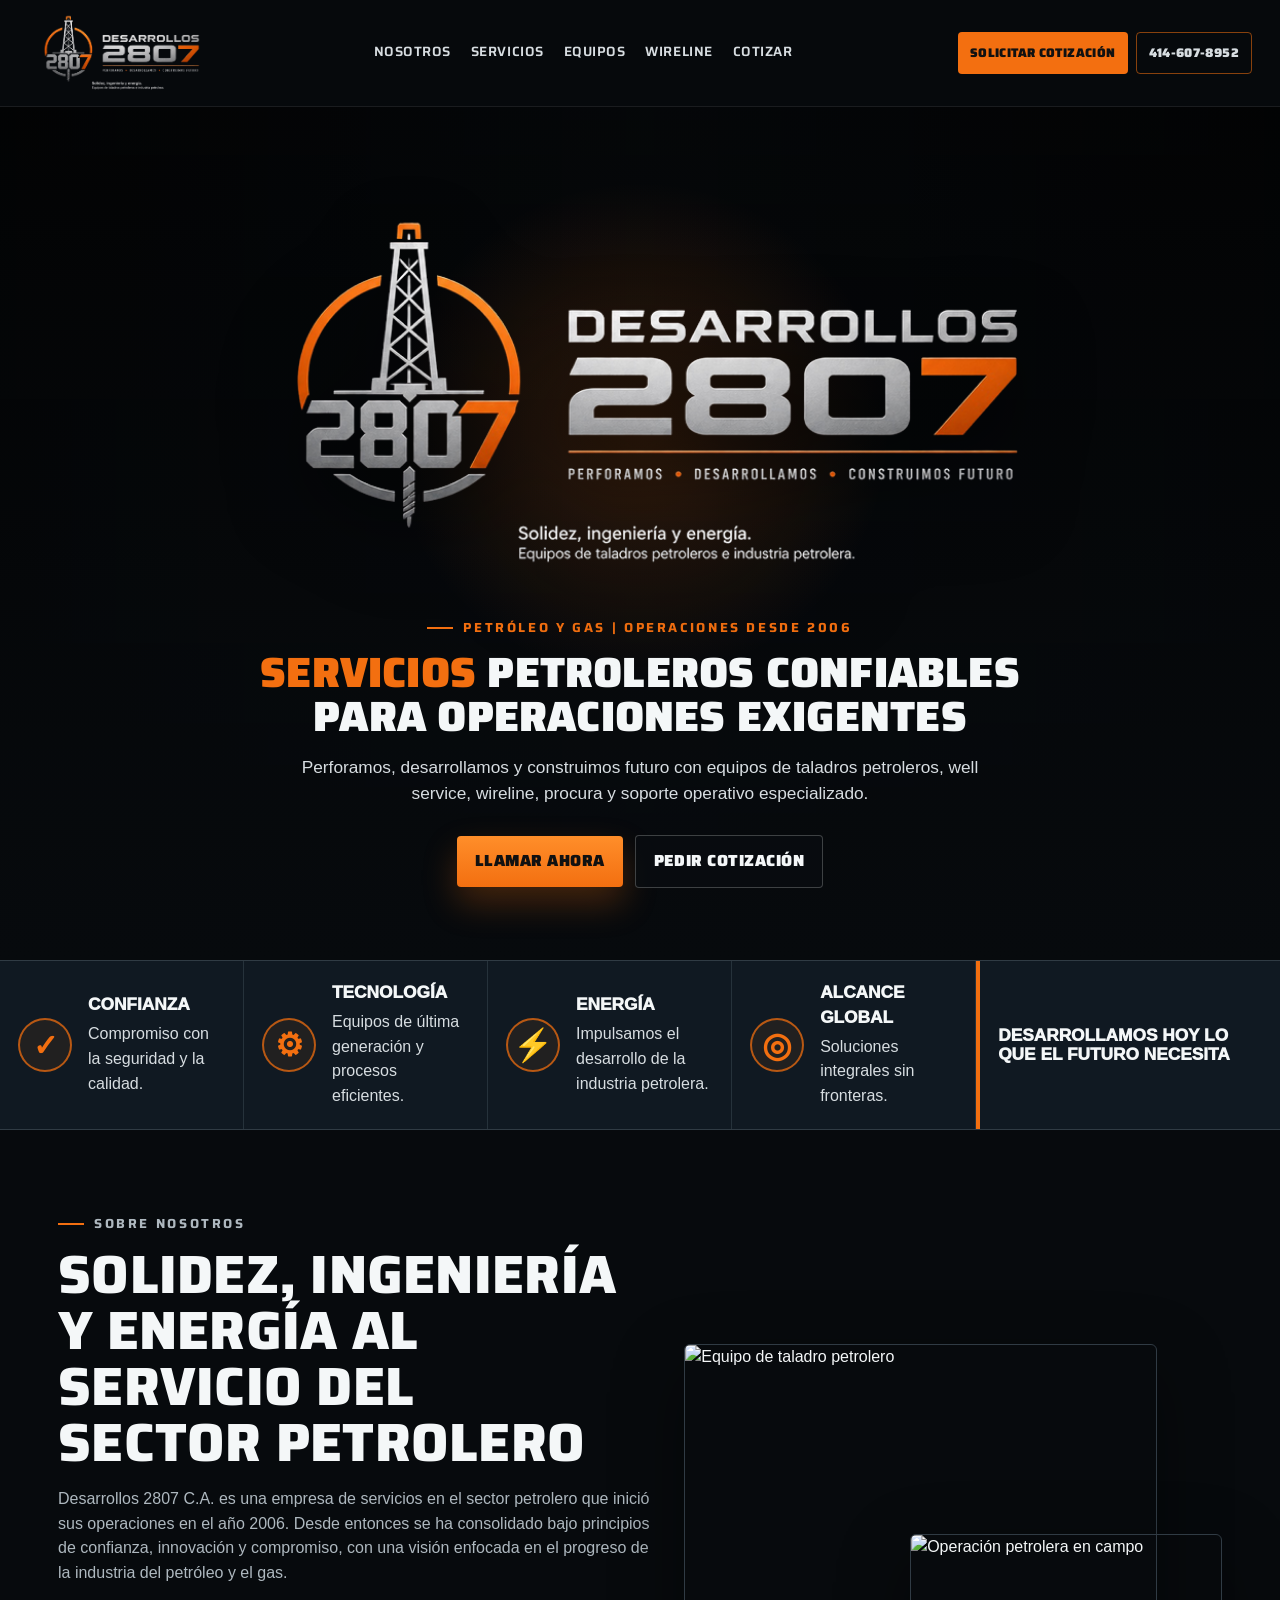
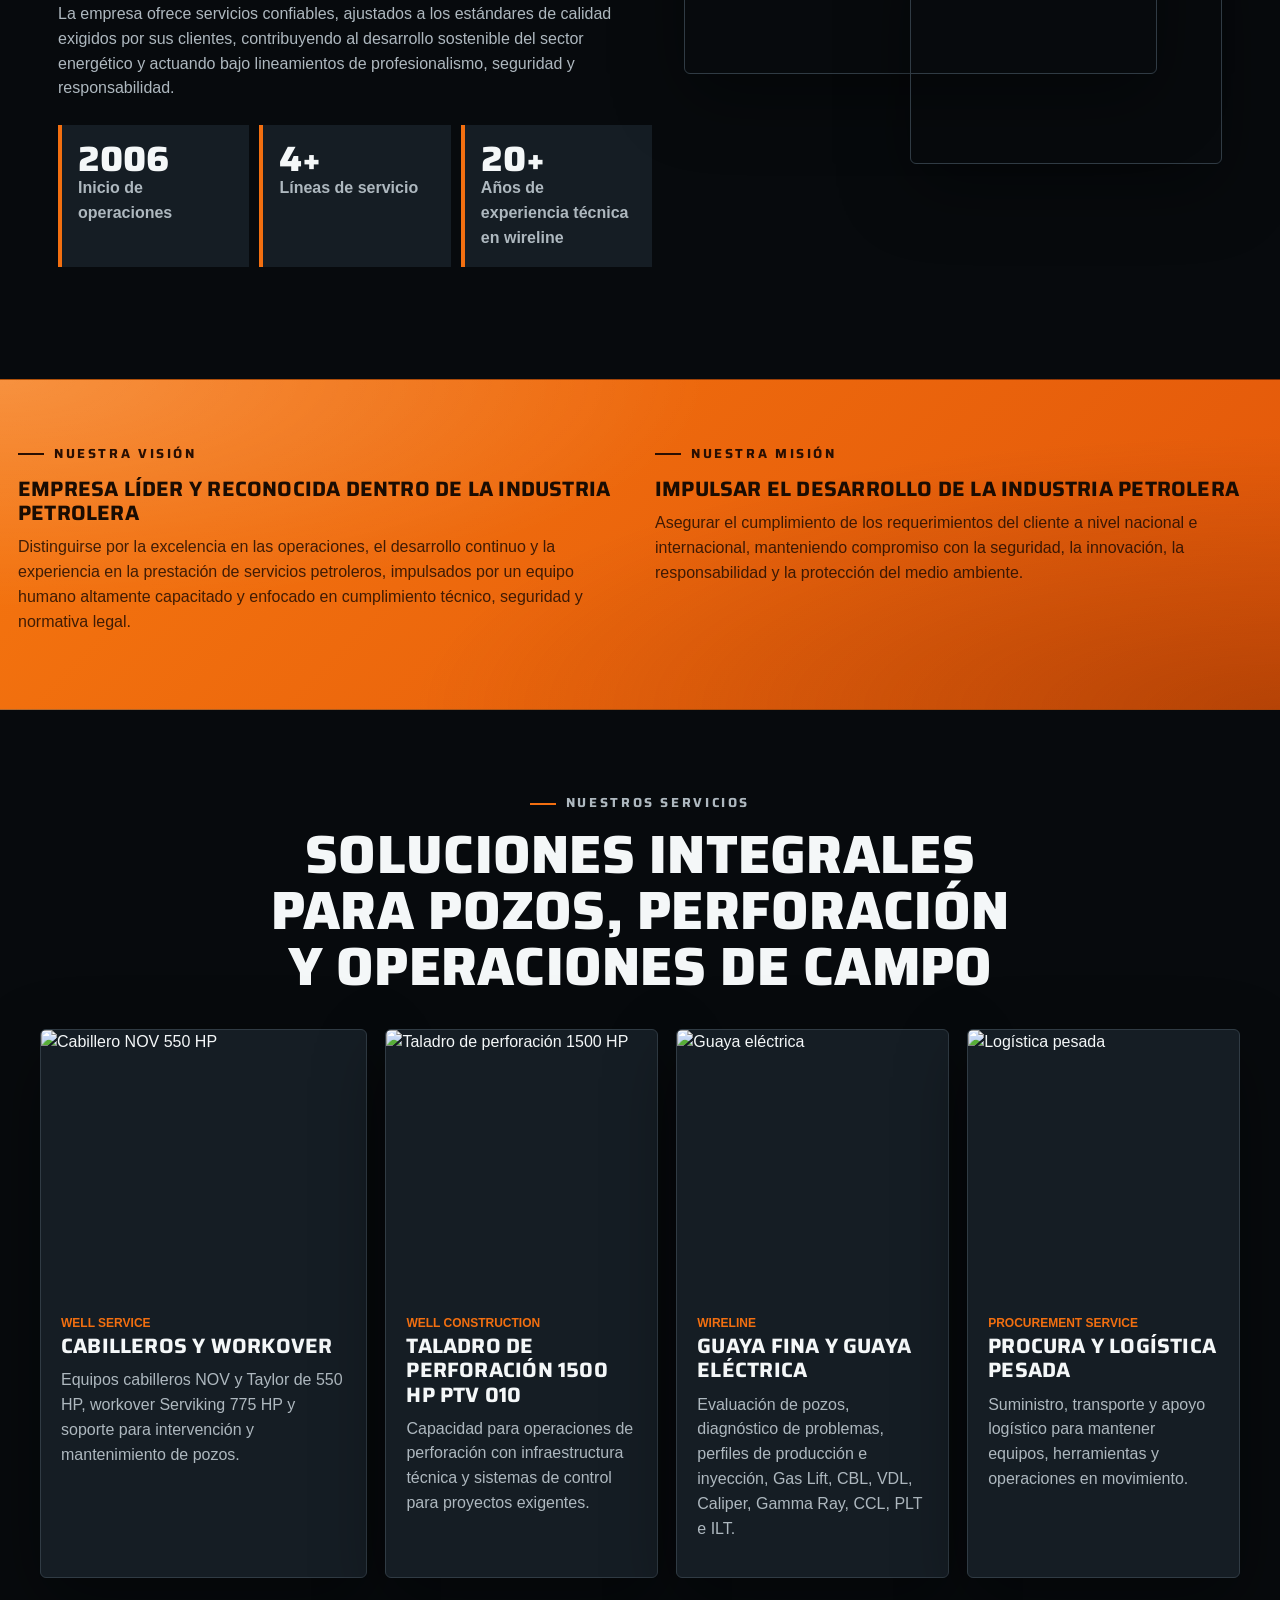
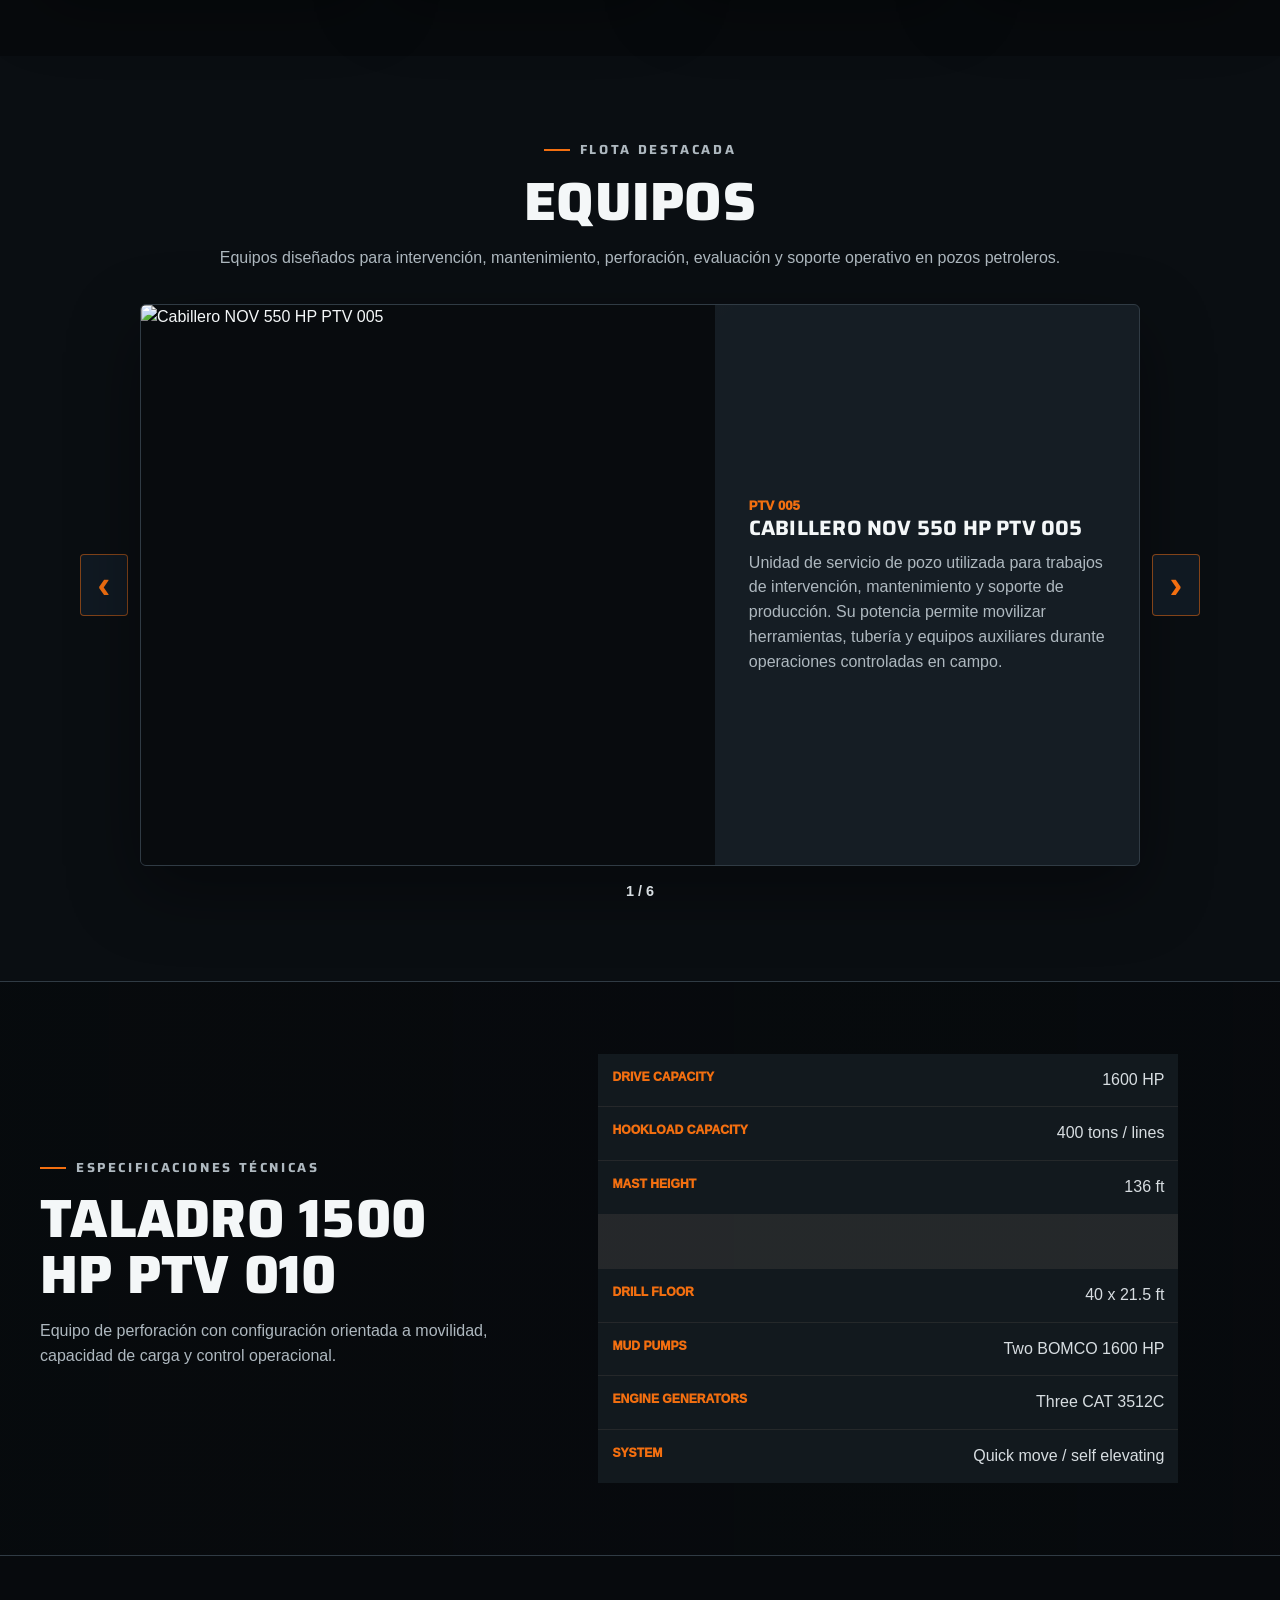
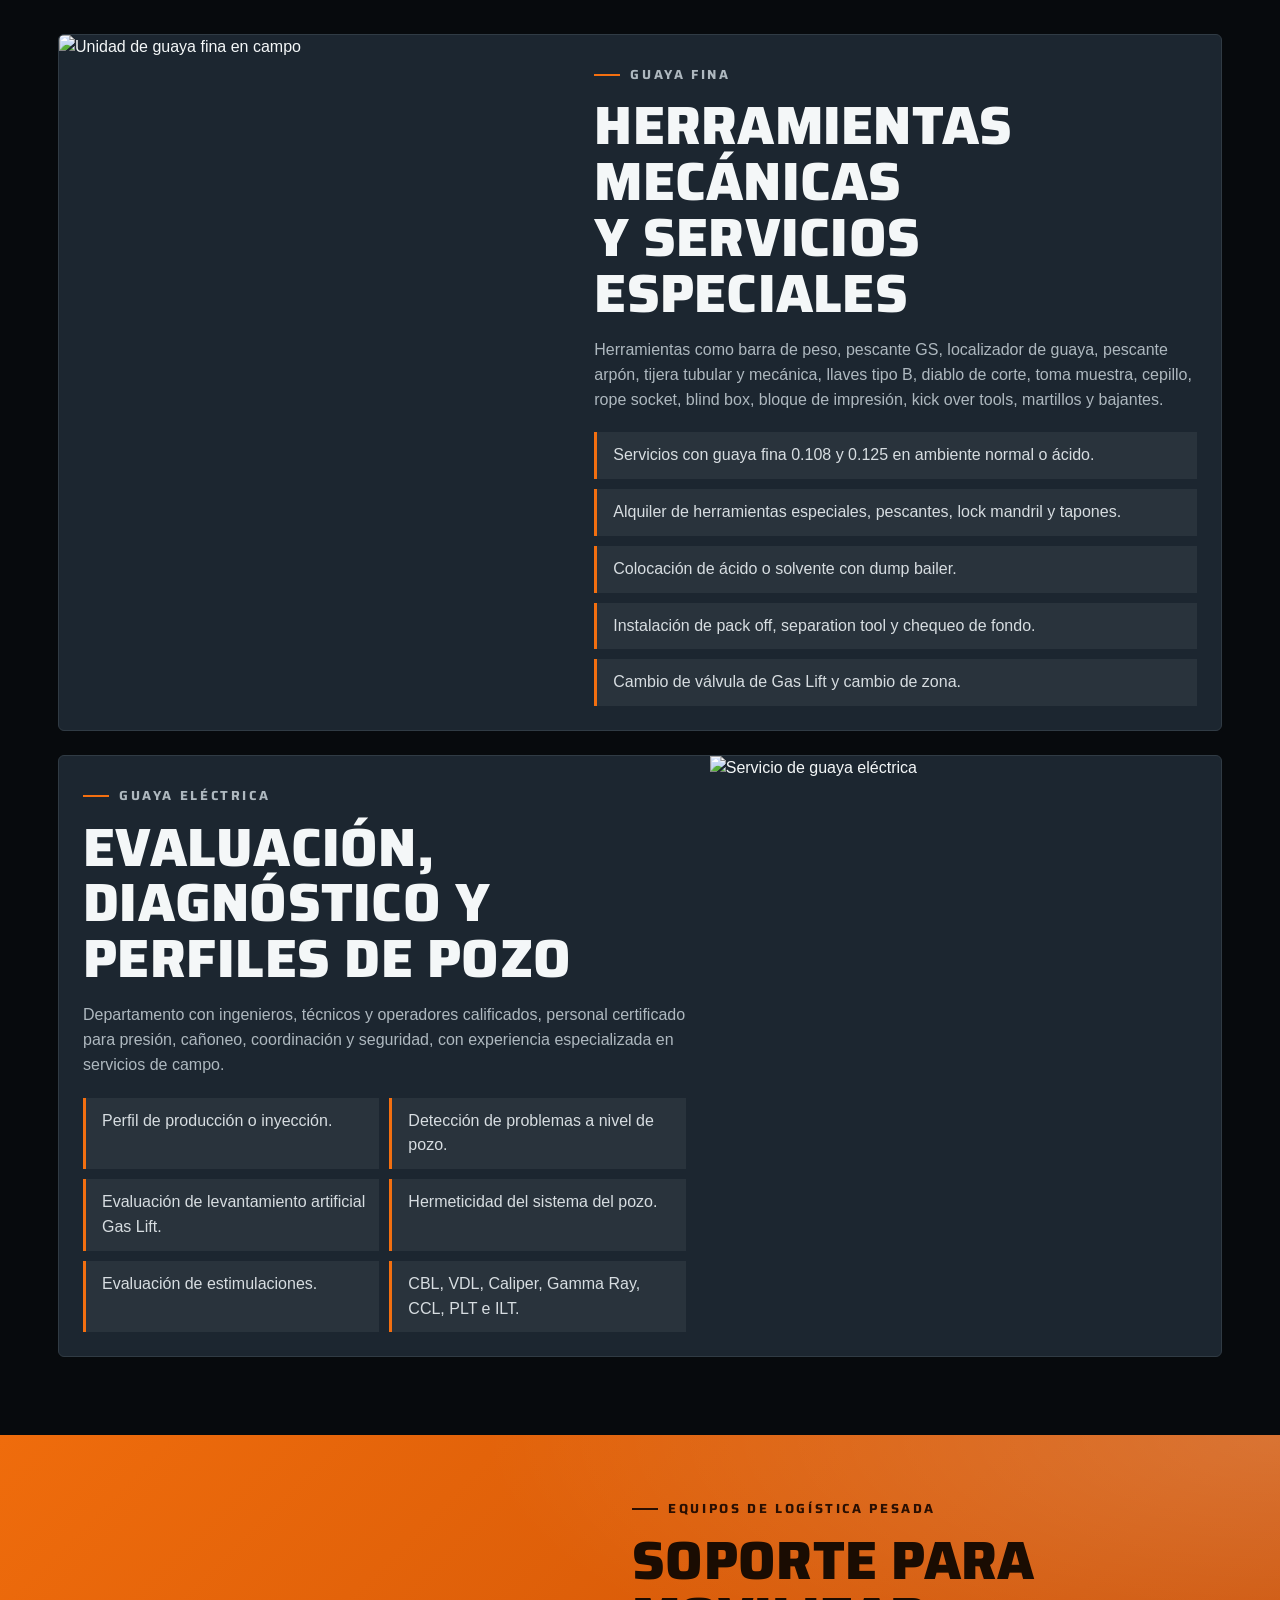
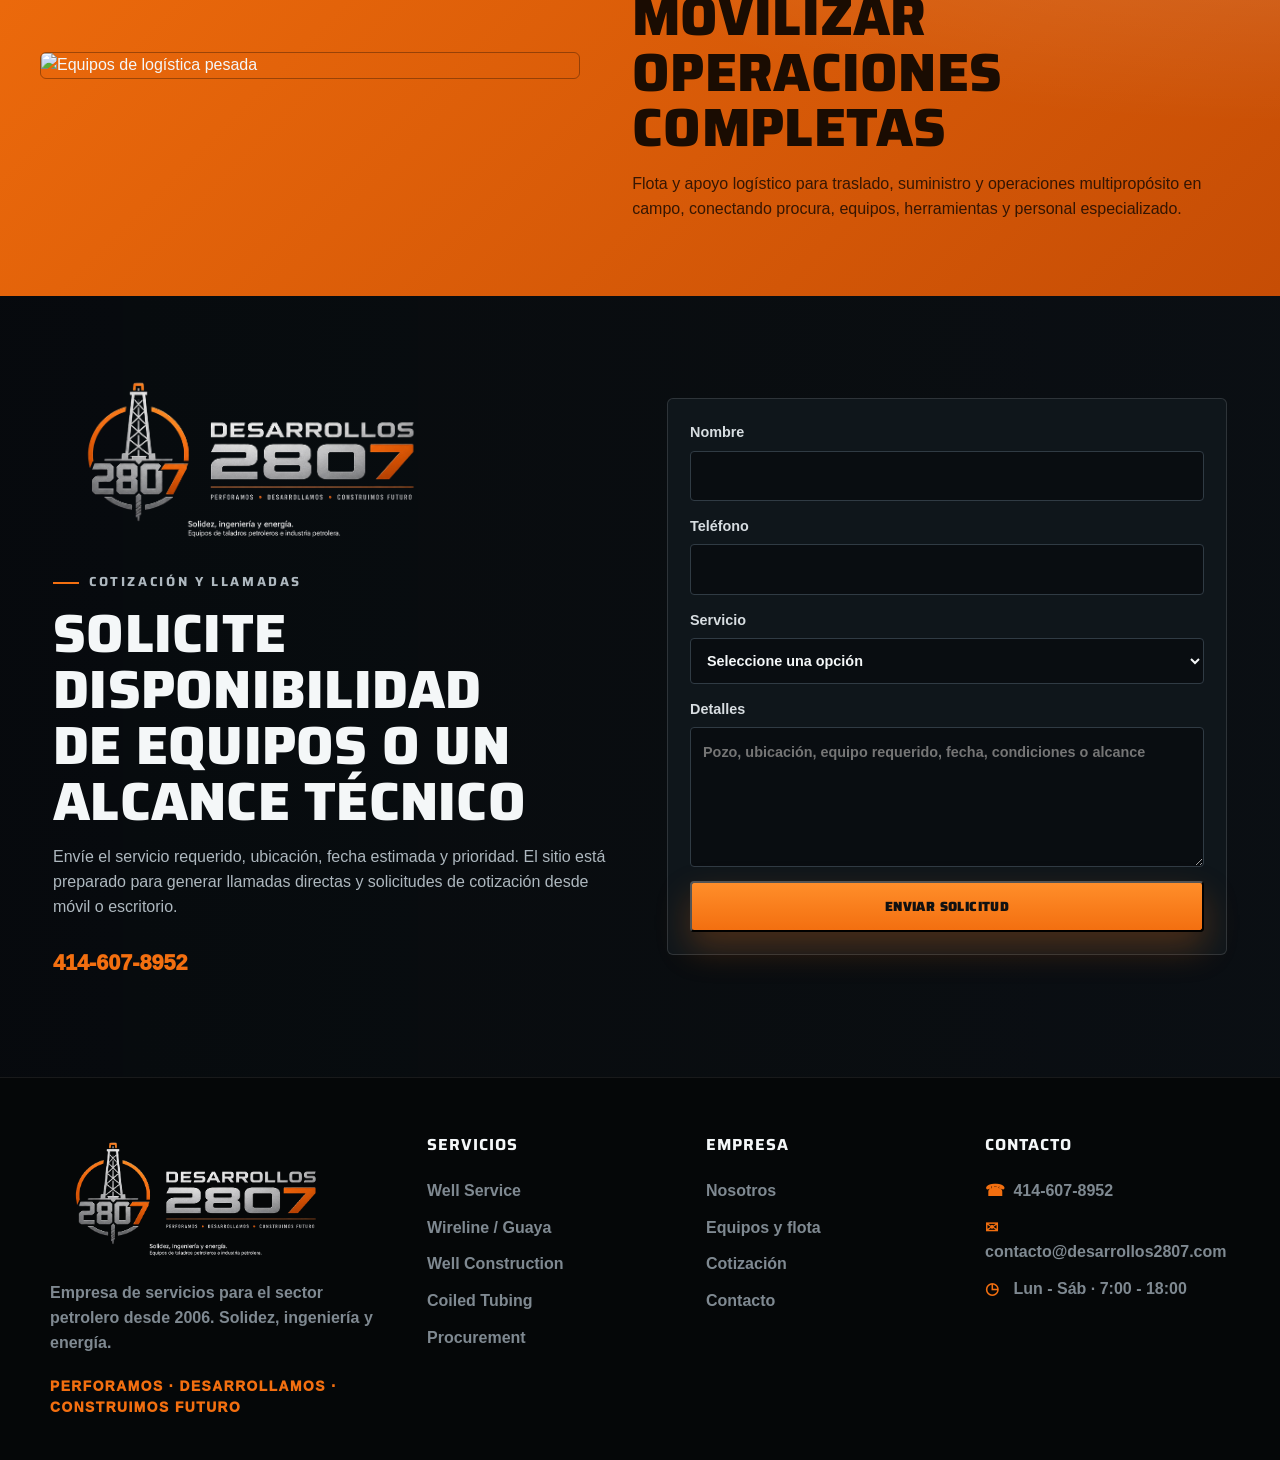
==== index.html @ 8cbb13c8 "Add files via upload" ====
<!doctype html>
<html lang="es">
  <head>
    <meta charset="utf-8" />
    <meta name="viewport" content="width=device-width, initial-scale=1" />
    <title>Desarrollos 2807 C.A. | Servicios petroleros y equipos de perforación</title>
    <meta
      name="description"
      content="Desarrollos 2807 C.A. ofrece well service, wireline, guaya fina, guaya eléctrica, well construction, coiled tubing, procura y logística para petróleo y gas."
    />
    <meta name="theme-color" content="#0b1014" />
    <link rel="preconnect" href="https://fonts.googleapis.com" />
    <link rel="preconnect" href="https://fonts.gstatic.com" crossorigin />
    <link rel="stylesheet" href="https://fonts.googleapis.com/css2?family=Saira:wght@500;600;700;800;900&display=swap" />
    <link rel="preload" href="principal.png" as="image" />
    <link rel="preload" href="assets/cover-rig.jpg" as="image" />
    <link rel="stylesheet" href="styles.css" />
  </head>
  <body>
    <header class="site-header">
      <a class="brand" href="#inicio" aria-label="Desarrollos 2807 inicio">
        <img src="principal.png" alt="Desarrollos 2807 C.A." />
      </a>
      <nav class="main-nav" aria-label="Seleccione una sección">
        <a href="#nosotros">Nosotros</a>
        <a href="#servicios">Servicios</a>
        <a href="#equipos">Equipos</a>
        <a href="#wireline">Wireline</a>
        <a href="#contacto">Cotizar</a>
      </nav>
      <div class="header-actions">
        <a class="mini-action" href="#contacto">Solicitar cotización</a>
        <a class="phone-action" href="tel:+14146078952">414-607-8952</a>
      </div>
    </header>

    <main id="inicio">
      <section class="hero" aria-labelledby="hero-title">
        <div class="hero-background" aria-hidden="true"></div>
        <div class="hero-shell">
          <img class="hero-mark" src="principal.png" alt="Desarrollos 2807 C.A." />
          <p class="eyebrow">Petróleo y gas | Operaciones desde 2006</p>
          <h1 id="hero-title"><span class="hero-word-service">Servicios</span> petroleros confiables para operaciones exigentes</h1>
          <p class="hero-copy">
            Perforamos, desarrollamos y construimos futuro con equipos de taladros petroleros,
            well service, wireline, procura y soporte operativo especializado.
          </p>
          <div class="hero-actions">
            <a class="btn btn-primary" href="tel:+14146078952">Llamar ahora</a>
            <a class="btn btn-dark" href="#contacto">Pedir cotización</a>
          </div>
        </div>
      </section>

      <section class="values-strip" aria-label="Valores corporativos">
        <article>
          <span class="value-icon trust-icon" aria-hidden="true">✓</span>
          <div><strong>Confianza</strong><p>Compromiso con la seguridad y la calidad.</p></div>
        </article>
        <article>
          <span class="value-icon tech-icon" aria-hidden="true">⚙</span>
          <div><strong>Tecnología</strong><p>Equipos de última generación y procesos eficientes.</p></div>
        </article>
        <article>
          <span class="value-icon energy-icon" aria-hidden="true">⚡</span>
          <div><strong>Energía</strong><p>Impulsamos el desarrollo de la industria petrolera.</p></div>
        </article>
        <article>
          <span class="value-icon global-icon" aria-hidden="true">◎</span>
          <div><strong>Alcance global</strong><p>Soluciones integrales sin fronteras.</p></div>
        </article>
        <div class="value-statement">Desarrollamos hoy lo que el futuro necesita</div>
      </section>

      <section id="nosotros" class="section about-section">
        <div class="section-copy">
          <p class="eyebrow">Sobre nosotros</p>
          <h2>Solidez, ingeniería y energía al servicio del sector petrolero</h2>
          <p>
            Desarrollos 2807 C.A. es una empresa de servicios en el sector petrolero que inició sus
            operaciones en el año 2006. Desde entonces se ha consolidado bajo principios de confianza,
            innovación y compromiso, con una visión enfocada en el progreso de la industria del
            petróleo y el gas.
          </p>
          <p>
            La empresa ofrece servicios confiables, ajustados a los estándares de calidad exigidos por
            sus clientes, contribuyendo al desarrollo sostenible del sector energético y actuando bajo
            lineamientos de profesionalismo, seguridad y responsabilidad.
          </p>
          <div class="stats-row">
            <div><strong>2006</strong><span>Inicio de operaciones</span></div>
            <div><strong>4+</strong><span>Líneas de servicio</span></div>
            <div><strong>20+</strong><span>Años de experiencia técnica en wireline</span></div>
          </div>
        </div>
        <div class="about-photos">
          <img class="photo-main" src="assets/about-team-rig.jpg" alt="Equipo de taladro petrolero" />
          <img class="photo-small" src="assets/about-rig.jpg" alt="Operación petrolera en campo" />
        </div>
      </section>

      <section class="mission-band">
        <article>
          <p class="eyebrow">Nuestra visión</p>
          <h3>Empresa líder y reconocida dentro de la industria petrolera</h3>
          <p>
            Distinguirse por la excelencia en las operaciones, el desarrollo continuo y la experiencia
            en la prestación de servicios petroleros, impulsados por un equipo humano altamente
            capacitado y enfocado en cumplimiento técnico, seguridad y normativa legal.
          </p>
        </article>
        <article>
          <p class="eyebrow">Nuestra misión</p>
          <h3>Impulsar el desarrollo de la industria petrolera</h3>
          <p>
            Asegurar el cumplimiento de los requerimientos del cliente a nivel nacional e internacional,
            manteniendo compromiso con la seguridad, la innovación, la responsabilidad y la protección
            del medio ambiente.
          </p>
        </article>
      </section>

      <section id="servicios" class="section services-section">
        <div class="section-head">
          <p class="eyebrow">Nuestros servicios</p>
          <h2>Soluciones integrales para pozos, perforación y operaciones de campo</h2>
        </div>
        <div class="service-grid">
          <article class="service-card large-card">
            <img src="assets/cabillero-002.jpg" alt="Cabillero NOV 550 HP" />
            <div>
              <span>Well service</span>
              <h3>Cabilleros y workover</h3>
              <p>Equipos cabilleros NOV y Taylor de 550 HP, workover Serviking 775 HP y soporte para intervención y mantenimiento de pozos.</p>
            </div>
          </article>
          <article class="service-card">
            <img src="assets/drilling-1500.jpg" alt="Taladro de perforación 1500 HP" />
            <div>
              <span>Well construction</span>
              <h3>Taladro de perforación 1500 HP PTV 010</h3>
              <p>Capacidad para operaciones de perforación con infraestructura técnica y sistemas de control para proyectos exigentes.</p>
            </div>
          </article>
          <article class="service-card">
            <img src="assets/guaya-electrica.jpg" alt="Guaya eléctrica" />
            <div>
              <span>Wireline</span>
              <h3>Guaya fina y guaya eléctrica</h3>
              <p>Evaluación de pozos, diagnóstico de problemas, perfiles de producción e inyección, Gas Lift, CBL, VDL, Caliper, Gamma Ray, CCL, PLT e ILT.</p>
            </div>
          </article>
          <article class="service-card">
            <img src="assets/truck-yellow.jpg" alt="Logística pesada" />
            <div>
              <span>Procurement service</span>
              <h3>Procura y logística pesada</h3>
              <p>Suministro, transporte y apoyo logístico para mantener equipos, herramientas y operaciones en movimiento.</p>
            </div>
          </article>
        </div>
      </section>

      <section id="equipos" class="section fleet-section">
        <div class="section-copy compact">
          <p class="eyebrow">Flota destacada</p>
          <h2>Equipos</h2>
          <p>
            Equipos diseñados para intervención, mantenimiento, perforación, evaluación y soporte operativo en pozos petroleros.
          </p>
        </div>
        <div class="equipment-carousel" aria-label="Carrusel de equipos">
          <button class="carousel-btn prev" type="button" aria-label="Equipo anterior">‹</button>
          <div class="equipment-stage">
            <article class="equipment-slide is-active">
              <img src="assets/cabillero-005.jpg" alt="Cabillero NOV 550 HP PTV 005" />
              <div class="equipment-info">
                <span>PTV 005</span>
                <h3>Cabillero NOV 550 HP PTV 005</h3>
                <p>Unidad de servicio de pozo utilizada para trabajos de intervención, mantenimiento y soporte de producción. Su potencia permite movilizar herramientas, tubería y equipos auxiliares durante operaciones controladas en campo.</p>
              </div>
            </article>
            <article class="equipment-slide">
              <img src="assets/cabillero-003.jpg" alt="Cabillero NOV 550 HP PTV 003" />
              <div class="equipment-info">
                <span>PTV 003</span>
                <h3>Cabillero NOV 550 HP PTV 003</h3>
                <p>Equipo orientado a maniobras de reacondicionamiento y servicios de pozo. Apoya operaciones donde se requiere levantar, bajar o manipular componentes de manera segura y eficiente.</p>
              </div>
            </article>
            <article class="equipment-slide">
              <img src="assets/cabillero-taylor.jpg" alt="Cabillero Taylor 550 HP PTV 006" />
              <div class="equipment-info">
                <span>PTV 006</span>
                <h3>Cabillero Taylor 550 HP PTV 006</h3>
                <p>Cabillero para trabajos de servicio y mantenimiento de pozos, diseñado para operar con capacidad mecánica constante y facilitar tareas de intervención en locaciones petroleras.</p>
              </div>
            </article>
            <article class="equipment-slide">
              <img src="assets/workover.jpg" alt="Workover Serviking 775 HP PTV 008" />
              <div class="equipment-info">
                <span>PTV 008</span>
                <h3>Workover Serviking 775 HP PTV 008</h3>
                <p>Equipo de workover para reacondicionamiento de pozos, cambios de completación, recuperación de producción y operaciones que requieren mayor capacidad de izaje y control operativo.</p>
              </div>
            </article>
            <article class="equipment-slide">
              <img src="assets/drilling-1500.jpg" alt="Taladro de perforación 1500 HP PTV 010" />
              <div class="equipment-info">
                <span>PTV 010</span>
                <h3>Taladro de perforación 1500 HP PTV 010</h3>
                <p>Taladro de alta capacidad para construcción y perforación de pozos. Integra sistemas de potencia, mesa rotaria, bombas de lodo, generación eléctrica y control de sólidos para operaciones exigentes.</p>
              </div>
            </article>
            <article class="equipment-slide">
              <img src="assets/coiled-tubing.jpg" alt="Coiled Tubing NOV 80K" />
              <div class="equipment-info">
                <span>NOV 80K</span>
                <h3>Coiled Tubing</h3>
                <p>Unidad de tubería continua para limpieza, estimulación, circulación, intervención y trabajos de fondo sin necesidad de retirar completamente la completación del pozo.</p>
              </div>
            </article>
          </div>
          <button class="carousel-btn next" type="button" aria-label="Equipo siguiente">›</button>
        </div>
        <div class="carousel-status" aria-live="polite">1 / 6</div>
      </section>

      <section class="spec-section">
        <div class="spec-copy">
          <p class="eyebrow">Especificaciones técnicas</p>
          <h2>Taladro 1500 HP PTV 010</h2>
          <p>Equipo de perforación con configuración orientada a movilidad, capacidad de carga y control operacional.</p>
        </div>
        <dl class="spec-list">
          <div><dt>Drive capacity</dt><dd>1600 HP</dd></div>
          <div><dt>Hookload capacity</dt><dd>400 tons / lines</dd></div>
          <div><dt>Mast height</dt><dd>136 ft</dd></div>
          <div><dt>Rotary table</dt><dd>27.5 in</dd></div>
          <div><dt>Drill floor</dt><dd>40 x 21.5 ft</dd></div>
          <div><dt>Mud pumps</dt><dd>Two BOMCO 1600 HP</dd></div>
          <div><dt>Engine generators</dt><dd>Three CAT 3512C</dd></div>
          <div><dt>System</dt><dd>Quick move / self elevating</dd></div>
        </dl>
      </section>

      <section id="wireline" class="section wireline-section">
        <div class="wire-card">
          <img src="assets/guaya-fina-online.jpg" alt="Unidad de guaya fina en campo" />
          <div>
            <p class="eyebrow">Guaya fina</p>
            <h2>Herramientas mecánicas y servicios especiales</h2>
            <p>
              Herramientas como barra de peso, pescante GS, localizador de guaya, pescante arpón,
              tijera tubular y mecánica, llaves tipo B, diablo de corte, toma muestra, cepillo,
              rope socket, blind box, bloque de impresión, kick over tools, martillos y bajantes.
            </p>
            <ul class="check-list">
              <li>Servicios con guaya fina 0.108 y 0.125 en ambiente normal o ácido.</li>
              <li>Alquiler de herramientas especiales, pescantes, lock mandril y tapones.</li>
              <li>Colocación de ácido o solvente con dump bailer.</li>
              <li>Instalación de pack off, separation tool y chequeo de fondo.</li>
              <li>Cambio de válvula de Gas Lift y cambio de zona.</li>
            </ul>
          </div>
        </div>
        <div class="wire-card reverse">
          <img src="assets/wireline.jpg" alt="Servicio de guaya eléctrica" />
          <div>
            <p class="eyebrow">Guaya eléctrica</p>
            <h2>Evaluación, diagnóstico y perfiles de pozo</h2>
            <p>
              Departamento con ingenieros, técnicos y operadores calificados, personal certificado para
              presión, cañoneo, coordinación y seguridad, con experiencia especializada en servicios de campo.
            </p>
            <ul class="check-list two-col">
              <li>Perfil de producción o inyección.</li>
              <li>Detección de problemas a nivel de pozo.</li>
              <li>Evaluación de levantamiento artificial Gas Lift.</li>
              <li>Hermeticidad del sistema del pozo.</li>
              <li>Evaluación de estimulaciones.</li>
              <li>CBL, VDL, Caliper, Gamma Ray, CCL, PLT e ILT.</li>
            </ul>
          </div>
        </div>
      </section>

      <section class="logistics-band">
        <img src="assets/heavy-logistics.jpg" alt="Equipos de logística pesada" />
        <div>
          <p class="eyebrow">Equipos de logística pesada</p>
          <h2>Soporte para movilizar operaciones completas</h2>
          <p>
            Flota y apoyo logístico para traslado, suministro y operaciones multipropósito en campo,
            conectando procura, equipos, herramientas y personal especializado.
          </p>
        </div>
      </section>

      <section id="contacto" class="quote-section">
        <div class="quote-copy">
          <img src="principal.png" alt="Desarrollos 2807 C.A." />
          <p class="eyebrow">Cotización y llamadas</p>
          <h2>Solicite disponibilidad de equipos o un alcance técnico</h2>
          <p>
            Envíe el servicio requerido, ubicación, fecha estimada y prioridad. El sitio está preparado
            para generar llamadas directas y solicitudes de cotización desde móvil o escritorio.
          </p>
          <a class="quote-phone" href="tel:+14146078952">414-607-8952</a>
        </div>
        <form class="quote-form" action="mailto:contacto@desarrollos2807.com" method="post" enctype="text/plain">
          <label>Nombre<input name="nombre" autocomplete="name" required /></label>
          <label>Teléfono<input name="telefono" type="tel" autocomplete="tel" required /></label>
          <label>Servicio
            <select name="servicio" required>
              <option value="">Seleccione una opción</option>
              <option>Well Service / Cabillero</option>
              <option>Workover</option>
              <option>Taladro 1500 HP</option>
              <option>Coiled Tubing</option>
              <option>Guaya fina</option>
              <option>Guaya eléctrica</option>
              <option>Procura / Logística pesada</option>
            </select>
          </label>
          <label>Detalles<textarea name="mensaje" rows="5" placeholder="Pozo, ubicación, equipo requerido, fecha, condiciones o alcance"></textarea></label>
          <button class="btn btn-primary" type="submit">Enviar solicitud</button>
        </form>
      </section>
    </main>

    <footer class="site-footer">
      <div class="footer-grid">
        <div class="footer-brand">
          <img src="principal.png" alt="Desarrollos 2807 C.A." />
          <p>Empresa de servicios para el sector petrolero desde 2006. Solidez, ingeniería y energía.</p>
          <strong>Perforamos · Desarrollamos · Construimos futuro</strong>
        </div>
        <nav class="footer-col" aria-label="Servicios del pie de página">
          <h3>Servicios</h3>
          <a href="#servicios">Well Service</a>
          <a href="#wireline">Wireline / Guaya</a>
          <a href="#servicios">Well Construction</a>
          <a href="#equipos">Coiled Tubing</a>
          <a href="#servicios">Procurement</a>
        </nav>
        <nav class="footer-col" aria-label="Empresa del pie de página">
          <h3>Empresa</h3>
          <a href="#nosotros">Nosotros</a>
          <a href="#equipos">Equipos y flota</a>
          <a href="#contacto">Cotización</a>
          <a href="#contacto">Contacto</a>
        </nav>
        <div class="footer-col footer-contact">
          <h3>Contacto</h3>
          <a href="tel:+14146078952"><span>☎</span> 414-607-8952</a>
          <a href="mailto:contacto@desarrollos2807.com"><span>✉</span> contacto@desarrollos2807.com</a>
          <p><span>◷</span> Lun - Sáb · 7:00 - 18:00</p>
        </div>
      </div>
    </footer>

    <a class="mobile-call" href="tel:+14146078952">Llamar ahora</a>
    <script src="script.js"></script>
  </body>
</html>
---- styles.css ----
:root {
  --black: #070a0d;
  --ink: #0c1116;
  --navy: #101820;
  --panel: #151d24;
  --panel-2: #1c2630;
  --line: #303b44;
  --text: #f4f7f8;
  --muted: #aeb8bf;
  --steel: #d7dde1;
  --orange: #f36f10;
  --orange-dark: #b54808;
  --shadow: 0 24px 70px rgba(0, 0, 0, 0.38);
  --display: "Saira", "Arial Narrow", Arial, Helvetica, sans-serif;
  font-family: Arial, Helvetica, sans-serif;
}

* { box-sizing: border-box; }
html { scroll-behavior: smooth; }
body {
  margin: 0;
  background: var(--black);
  color: var(--text);
  line-height: 1.55;
}
img { display: block; max-width: 100%; }
a { color: inherit; text-decoration: none; }
p, h1, h2, h3 { margin-top: 0; }

.site-header {
  position: sticky;
  top: 0;
  z-index: 50;
  display: grid;
  grid-template-columns: 132px 1fr;
  gap: 12px;
  align-items: center;
  padding: 10px 16px;
  background: rgba(7, 10, 13, 0.94);
  border-bottom: 1px solid rgba(255, 255, 255, 0.08);
  backdrop-filter: blur(16px);
}
.brand img { width: 132px; }
.main-nav { display: none; }
.header-actions {
  grid-column: 1 / -1;
  display: grid;
  grid-template-columns: 1fr 1fr;
  gap: 8px;
}
.mini-action,
.phone-action {
  font-family: var(--display);
  letter-spacing: 0.03em;
  min-height: 42px;
  display: inline-flex;
  align-items: center;
  justify-content: center;
  padding: 10px 12px;
  border-radius: 4px;
  font-size: 0.78rem;
  font-weight: 900;
  text-transform: uppercase;
}
.mini-action { background: var(--orange); color: #111; }
.phone-action { border: 1px solid rgba(243, 111, 16, 0.55); color: var(--steel); }

.hero {
  position: relative;
  min-height: 760px;
  display: grid;
  place-items: center;
  overflow: hidden;
  isolation: isolate;
}
.hero-background,
.hero::after {
  position: absolute;
  inset: 0;
  content: "";
  z-index: -2;
}
.hero-background {
  background-image: url("assets/cover-rig.jpg");
  background-size: cover;
  background-position: center;
  filter: saturate(0.75) contrast(1.06);

}
.hero::after {
  z-index: -1;
  background:
    radial-gradient(circle at 50% 38%, rgba(243, 111, 16, 0.2), transparent 30%),
    linear-gradient(180deg, rgba(7, 10, 13, 0.2), rgba(7, 10, 13, 0.9) 80%, var(--black)),
    linear-gradient(90deg, rgba(0, 0, 0, 0.94), rgba(0, 0, 0, 0.44), rgba(0, 0, 0, 0.94));
}
.hero-shell {
  width: min(100%, 1060px);
  padding: 96px 18px 72px;
  text-align: center;
}
.hero-mark {
  width: min(94vw, 840px);
  margin: 0 auto 28px;
  filter: drop-shadow(0 28px 36px rgba(0, 0, 0, 0.72));
}
.eyebrow {
  display: inline-flex;
  align-items: center;
  gap: 10px;
  color: var(--orange);
  font-family: var(--display);
  font-size: 0.82rem;
  font-weight: 700;
  letter-spacing: 0.2em;
  text-transform: uppercase;
}
.eyebrow::before {
  content: "";
  width: 26px;
  height: 2px;
  flex: 0 0 auto;
  background: var(--orange);
}
h1 {
  max-width: 920px;
  margin: 0 auto 16px;
  font-family: var(--display);
  font-weight: 800;
  font-size: clamp(1.7rem, 3.3vw, 3.2rem);
  line-height: 1.02;
  letter-spacing: 0.005em;
  text-transform: uppercase;
}

.hero-word-service {
  color: var(--orange);
  font-weight: 900;
}
.hero-copy {
  max-width: 700px;
  margin: 0 auto 28px;
  color: var(--steel);
  font-size: clamp(0.98rem, 1.7vw, 1.08rem);
}
.hero-actions,
.header-actions { align-items: center; }
.hero-actions {
  display: flex;
  flex-wrap: wrap;
  justify-content: center;
  gap: 12px;
}
.btn {
  font-family: var(--display);
  letter-spacing: 0.03em;
  min-height: 48px;
  display: inline-flex;
  align-items: center;
  justify-content: center;
  padding: 13px 18px;
  border-radius: 4px;
  font-weight: 900;
  text-transform: uppercase;
}
.btn-primary {
  color: #111;
  background: linear-gradient(180deg, #ff8e2a, var(--orange));
  box-shadow: 0 16px 34px rgba(243, 111, 16, 0.26);
}
.btn-dark { border: 1px solid rgba(255, 255, 255, 0.22); background: rgba(9, 13, 16, 0.82); }

.values-strip {
  display: grid;
  gap: 1px;
  background: #26323b;
  border-block: 1px solid var(--line);
}
.values-strip article,
.value-statement {
  min-height: 104px;
  display: flex;
  align-items: center;
  gap: 16px;
  padding: 20px 18px;
  background: #101922;
}
.values-strip strong,
.value-statement {
  font-size: 1.08rem;
  font-weight: 950;
  line-height: 1.08;
  text-transform: uppercase;
}
.values-strip p { margin: 4px 0 0; color: var(--steel); }
.value-statement {
  color: var(--text);
  border-left: 4px solid var(--orange);
}
.value-icon {
  width: 54px;
  height: 54px;
  flex: 0 0 54px;
  display: inline-flex;
  align-items: center;
  justify-content: center;
  border: 2px solid rgba(243, 111, 16, 0.72);
  border-radius: 50%;
  color: var(--orange);
  background: rgba(243, 111, 16, 0.08);
  font-size: 1.9rem;
  font-weight: 900;
  line-height: 1;
}
.tech-icon {
  font-size: 2rem;
}
.energy-icon {
  font-size: 2rem;
}
.global-icon {
  font-size: 2.15rem;
}
.section { padding: 78px 18px; }
.section-head,
.section-copy {
  width: min(100%, 1160px);
  margin: 0 auto 34px;
}
.section-head { text-align: center; max-width: 920px; }
h2 {
  margin-bottom: 16px;
  font-family: var(--display);
  font-size: clamp(1.9rem, 4.2vw, 3.4rem);
  line-height: 1.04;
  letter-spacing: 0.005em;
  text-transform: uppercase;
}
h3 { margin-bottom: 10px; font-family: var(--display); font-size: 1.3rem; font-weight: 700; line-height: 1.16; letter-spacing: 0.01em; text-transform: uppercase; }
.hero h1,
h2 {
  text-wrap: balance;
}

.hero h1 {
  color: var(--text);
  font-weight: 950;
}

h2 {
  max-width: 960px;
  font-weight: 800;
}

.section-head h2,
.compact h2 {
  margin-inline: auto;
}

.section-copy h2,
.spec-copy h2,
.logistics-band h2,
.quote-copy h2,
.wire-card h2 {
  color: var(--text);
}

h3 {
  color: var(--steel);
}

.service-card h3,
.equipment-info h3,
.wire-card h2 {
  color: var(--text);
}
.section-copy p,
.section-head p,
.service-card p,
.spec-copy p,
.quote-copy p,
.wire-card p,
.logistics-band p { color: var(--muted); }

.about-section {
  display: grid;
  grid-template-columns: 1fr;
  gap: 32px;
  width: min(100%, 1200px);
  margin: 0 auto;
}
.stats-row {
  display: grid;
  grid-template-columns: 1fr;
  gap: 10px;
  margin-top: 24px;
}
.stats-row div {
  padding: 16px;
  border-left: 4px solid var(--orange);
  background: var(--panel);
}
.stats-row strong { display: block; font-family: var(--display); font-weight: 800; font-size: 2.2rem; line-height: 1; }
.stats-row span { color: var(--muted); font-weight: 800; }
.about-photos {
  position: relative;
  min-height: 420px;
}
.about-photos img {
  border: 1px solid var(--line);
  border-radius: 6px;
  object-fit: cover;
  box-shadow: var(--shadow);
}
.photo-main { width: 88%; height: 330px; }
.photo-small { position: absolute; right: 0; bottom: 0; width: 58%; height: 230px; }

.mission-band {
  display: grid;
  grid-template-columns: 1fr;
  gap: 30px;
  padding: 58px 18px;
  background:
    radial-gradient(120% 150% at 0% 0%, rgba(255, 255, 255, 0.2), transparent 46%),
    radial-gradient(130% 160% at 100% 100%, rgba(120, 40, 0, 0.42), transparent 52%),
    linear-gradient(135deg, #f5760f, #e2560a);
  border-block: 1px solid rgba(0, 0, 0, 0.28);
}
.mission-band article {
  padding: 0;
  background: none;
}
.mission-band article > * { max-width: 680px; margin-inline: auto; }
.mission-band .eyebrow { color: #2a0f02; }
.mission-band .eyebrow::before { background: #2a0f02; }
.mission-band h3 { color: #1a0c02; }
.mission-band p { color: rgba(26, 10, 2, 0.82); }

.service-grid {
  width: min(100%, 1200px);
  margin: 0 auto;
  display: grid;
  grid-template-columns: 1fr;
  gap: 18px;
}
.service-card {
  overflow: hidden;
  border: 1px solid var(--line);
  border-radius: 6px;
  background: var(--panel);
  box-shadow: var(--shadow);
}
.service-card img { width: 100%; height: 260px; object-fit: cover; }
.service-card div { padding: 20px; }
.service-card span {
  color: var(--orange);
  font-size: 0.75rem;
  font-weight: 900;
  text-transform: uppercase;
}
.fleet-section { background: #0a0e12; }
.compact { max-width: 920px; text-align: center; }
.equipment-carousel {
  width: min(100%, 1120px);
  margin: 0 auto;
  display: grid;
  grid-template-columns: 48px minmax(0, 1fr) 48px;
  gap: 12px;
  align-items: center;
}
.equipment-stage {
  overflow: hidden;
  border: 1px solid var(--line);
  border-radius: 6px;
  background: linear-gradient(145deg, rgba(243, 111, 16, 0.09), transparent 34%), var(--panel);
  box-shadow: var(--shadow);
}
.equipment-slide { display: none; grid-template-columns: 1fr; }
.equipment-slide.is-active { display: grid; }
.equipment-slide img {
  width: 100%;
  height: clamp(320px, 52vw, 560px);
  object-fit: cover;
  background: #080b0e;
}
.equipment-info { padding: 22px; }
.equipment-info span {
  color: var(--orange);
  font-size: 0.82rem;
  font-weight: 950;
  text-transform: uppercase;
}
.equipment-info p { color: var(--muted); margin-bottom: 0; }
.carousel-btn {
  width: 48px;
  height: 62px;
  border: 1px solid rgba(243, 111, 16, 0.5);
  border-radius: 4px;
  background: #101922;
  color: var(--orange);
  cursor: pointer;
  font-size: 2.4rem;
  font-weight: 900;
  line-height: 1;
}
.carousel-btn:hover { background: var(--orange); color: #111; }
.carousel-status {
  margin-top: 14px;
  color: var(--steel);
  font-size: 0.9rem;
  font-weight: 900;
  text-align: center;
}

.spec-section {
  display: grid;
  grid-template-columns: 1fr;
  gap: 28px;
  padding: 72px 18px;
  background: linear-gradient(90deg, rgba(7, 10, 13, 0.94), rgba(7, 10, 13, 0.78)), url("assets/drilling-1500.jpg") center / cover;
  border-block: 1px solid var(--line);
}
.spec-copy,
.spec-list { width: min(100%, 580px); margin: 0 auto; }
.spec-list {
  display: grid;
  grid-template-columns: 1fr;
  gap: 1px;
  padding: 0;
  background: rgba(255, 255, 255, 0.12);
}
.spec-list div { display: flex; justify-content: space-between; gap: 18px; padding: 14px; background: rgba(17, 24, 30, 0.92); }
dt { color: var(--orange); font-size: 0.76rem; font-weight: 950; text-transform: uppercase; }
dd { margin: 0; color: var(--steel); text-align: right; }

.wireline-section { display: grid; gap: 24px; width: min(100%, 1200px); margin: 0 auto; }
.wire-card {
  display: grid;
  grid-template-columns: 1fr;
  gap: 0;
  overflow: hidden;
  border: 1px solid var(--line);
  border-radius: 6px;
  background: var(--panel-2);
}
.wire-card img { width: 100%; height: 310px; object-fit: cover; }
.wire-card div { padding: 24px; }
.check-list {
  display: grid;
  gap: 10px;
  margin: 20px 0 0;
  padding: 0;
  list-style: none;
}
.check-list li {
  padding: 11px 12px 11px 16px;
  border-left: 3px solid var(--orange);
  background: rgba(255, 255, 255, 0.06);
  color: var(--steel);
}

.logistics-band {
  display: grid;
  grid-template-columns: 1fr;
  gap: 24px;
  align-items: center;
  padding: 58px 18px;
  background:
    radial-gradient(130% 130% at 100% 0%, rgba(255, 255, 255, 0.18), transparent 48%),
    linear-gradient(135deg, #ef6c0c, #c64d05);
}
.logistics-band > * { width: min(100%, 580px); margin: 0 auto; }
.logistics-band img { width: min(100%, 580px); border: 1px solid var(--line); border-radius: 6px; }

.quote-section {
  display: grid;
  grid-template-columns: 1fr;
  gap: 28px;
  padding: 78px 18px 98px;
  background: linear-gradient(90deg, rgba(7, 10, 13, 0.96), rgba(11, 16, 20, 0.86)), url("assets/facility.jpg") center / cover;
}
.quote-copy,
.quote-form { width: min(100%, 560px); margin: 0 auto; }
.quote-copy img { width: min(100%, 380px); margin-bottom: 20px; }
.quote-phone { display: inline-block; margin-top: 10px; color: var(--orange); font-size: 1.35rem; font-weight: 950; }
.quote-form {
  display: grid;
  gap: 14px;
  padding: 22px;
  border: 1px solid rgba(255, 255, 255, 0.13);
  border-radius: 6px;
  background: rgba(16, 23, 29, 0.96);
}
label { display: grid; gap: 7px; color: var(--steel); font-size: 0.9rem; font-weight: 900; }
input, select, textarea {
  width: 100%;
  border: 1px solid var(--line);
  border-radius: 4px;
  background: #090d11;
  color: var(--text);
  font: inherit;
  padding: 13px 12px;
}
textarea { resize: vertical; }


.site-footer {
  padding: 58px 18px 42px;
  background: #050708;
  border-top: 1px solid rgba(255, 255, 255, 0.08);
  color: var(--muted);
  text-align: left;
}
.footer-grid {
  width: min(100%, 1180px);
  margin: 0 auto;
  display: grid;
  grid-template-columns: 1fr;
  gap: 34px;
}
.footer-brand img {
  width: min(100%, 280px);
  margin-bottom: 18px;
}
.footer-brand p {
  max-width: 330px;
  margin-bottom: 20px;
  color: #7f8991;
  font-weight: 700;
}
.footer-brand strong {
  display: block;
  color: var(--orange);
  font-size: 0.86rem;
  font-weight: 950;
  letter-spacing: 1.5px;
  text-transform: uppercase;
}
.footer-col {
  display: grid;
  gap: 12px;
  align-content: start;
}
.footer-col h3 {
  margin: 0 0 12px;
  padding-left: 0;
  color: var(--text);
  font-size: 1rem;
  letter-spacing: 1px;
}
.footer-col h3::before {
  display: none;
}
.footer-col a,
.footer-col p {
  margin: 0;
  color: #7f8991;
  font-weight: 800;
}
.footer-col a:hover {
  color: var(--orange);
}
.footer-contact span {
  display: inline-block;
  width: 24px;
  color: var(--orange);
}
.mobile-call {
  position: fixed;
  right: 14px;
  bottom: 14px;
  left: 14px;
  z-index: 60;
  min-height: 54px;
  display: flex;
  align-items: center;
  justify-content: center;
  border-radius: 4px;
  background: var(--orange);
  color: #111;
  font-weight: 950;
  text-transform: uppercase;
  box-shadow: 0 18px 44px rgba(0, 0, 0, 0.44);
}

@media (min-width: 760px) {
  .footer-grid { grid-template-columns: 1.4fr 1fr 1fr 1fr; }
  .site-header { grid-template-columns: 180px 1fr auto; padding: 12px 28px; }
  .brand img { width: 180px; }
  .main-nav { display: flex; justify-content: center; gap: 20px; color: var(--steel); font-family: var(--display); font-size: 0.84rem; font-weight: 600; letter-spacing: 0.04em; text-transform: uppercase; }
  .header-actions { grid-column: auto; grid-template-columns: auto auto; }
  .values-strip { grid-template-columns: repeat(2, 1fr); }
  .about-section { grid-template-columns: minmax(0, 1.05fr) minmax(340px, 0.95fr); align-items: center; }
  .stats-row { grid-template-columns: repeat(3, 1fr); }
  .mission-band { grid-template-columns: 1fr 1fr; }
  .service-grid { grid-template-columns: repeat(2, 1fr); }
  .equipment-slide.is-active { grid-template-columns: minmax(0, 1.15fr) minmax(320px, 0.85fr); align-items: stretch; }
  .equipment-info { display: flex; flex-direction: column; justify-content: center; padding: 34px; }
  
  .spec-section { grid-template-columns: minmax(0, 0.8fr) minmax(0, 1.2fr); padding-inline: max(28px, calc((100vw - 1200px) / 2)); align-items: center; }
  .wire-card { grid-template-columns: 0.88fr 1.12fr; align-items: stretch; }
  .wire-card.reverse { grid-template-columns: 1.12fr 0.88fr; }
  .wire-card.reverse img { order: 2; }
  .wire-card img { height: 100%; min-height: 430px; }
  .two-col { grid-template-columns: repeat(2, 1fr); }
  .logistics-band { grid-template-columns: 0.85fr 1fr; padding-inline: max(28px, calc((100vw - 1200px) / 2)); }
  .quote-section { grid-template-columns: 1fr 1fr; padding-inline: max(28px, calc((100vw - 1200px) / 2)); align-items: center; }
  .mobile-call { display: none; }
  .site-footer { padding-bottom: 42px; }
}

@media (min-width: 1100px) {
  .values-strip { grid-template-columns: repeat(4, 1fr) 1.25fr; }
  .service-grid { grid-template-columns: 1.2fr repeat(3, 1fr); }
  .large-card { grid-row: span 1; }
  
}

@media (max-width: 430px) {
  h1 { max-width: 100%; }
  .hero { min-height: 700px; }
  .hero-shell { padding-top: 76px; }
  .hero-mark { width: 96vw; margin-bottom: 22px; }
  .btn { width: 100%; }
  .values-strip article, .value-statement { min-height: auto; }
  .phone-action { font-size: 0.74rem; }
  .equipment-carousel { grid-template-columns: 42px minmax(0, 1fr) 42px; gap: 8px; }
  .carousel-btn { width: 42px; height: 54px; font-size: 2rem; }
  .equipment-info { padding: 18px; }
}










/* orange band inverted text */
.logistics-band .eyebrow { color: #2a0f02; }
.logistics-band .eyebrow::before { background: #2a0f02; }
.logistics-band h2 { color: #1a0c02; }
.logistics-band p { color: rgba(26, 10, 2, 0.85); }
.logistics-band img { border-color: rgba(0, 0, 0, 0.32); }

/* scroll animations */
.service-card, .equipment-slide img, .value-icon { transition: transform .35s ease, box-shadow .35s ease; }
.service-card:hover { transform: translateY(-6px); box-shadow: 0 26px 60px rgba(0, 0, 0, 0.45); }
@media (prefers-reduced-motion: no-preference) {
  .reveal { opacity: 0; transform: translateY(28px); transition: opacity .7s cubic-bezier(.16,.84,.44,1), transform .7s cubic-bezier(.16,.84,.44,1); }
  .reveal.is-visible { opacity: 1; transform: none; }
  .reveal-child { opacity: 0; transform: translateY(20px); transition: opacity .6s ease, transform .6s ease; }
  .reveal-child.is-visible { opacity: 1; transform: none; }
}
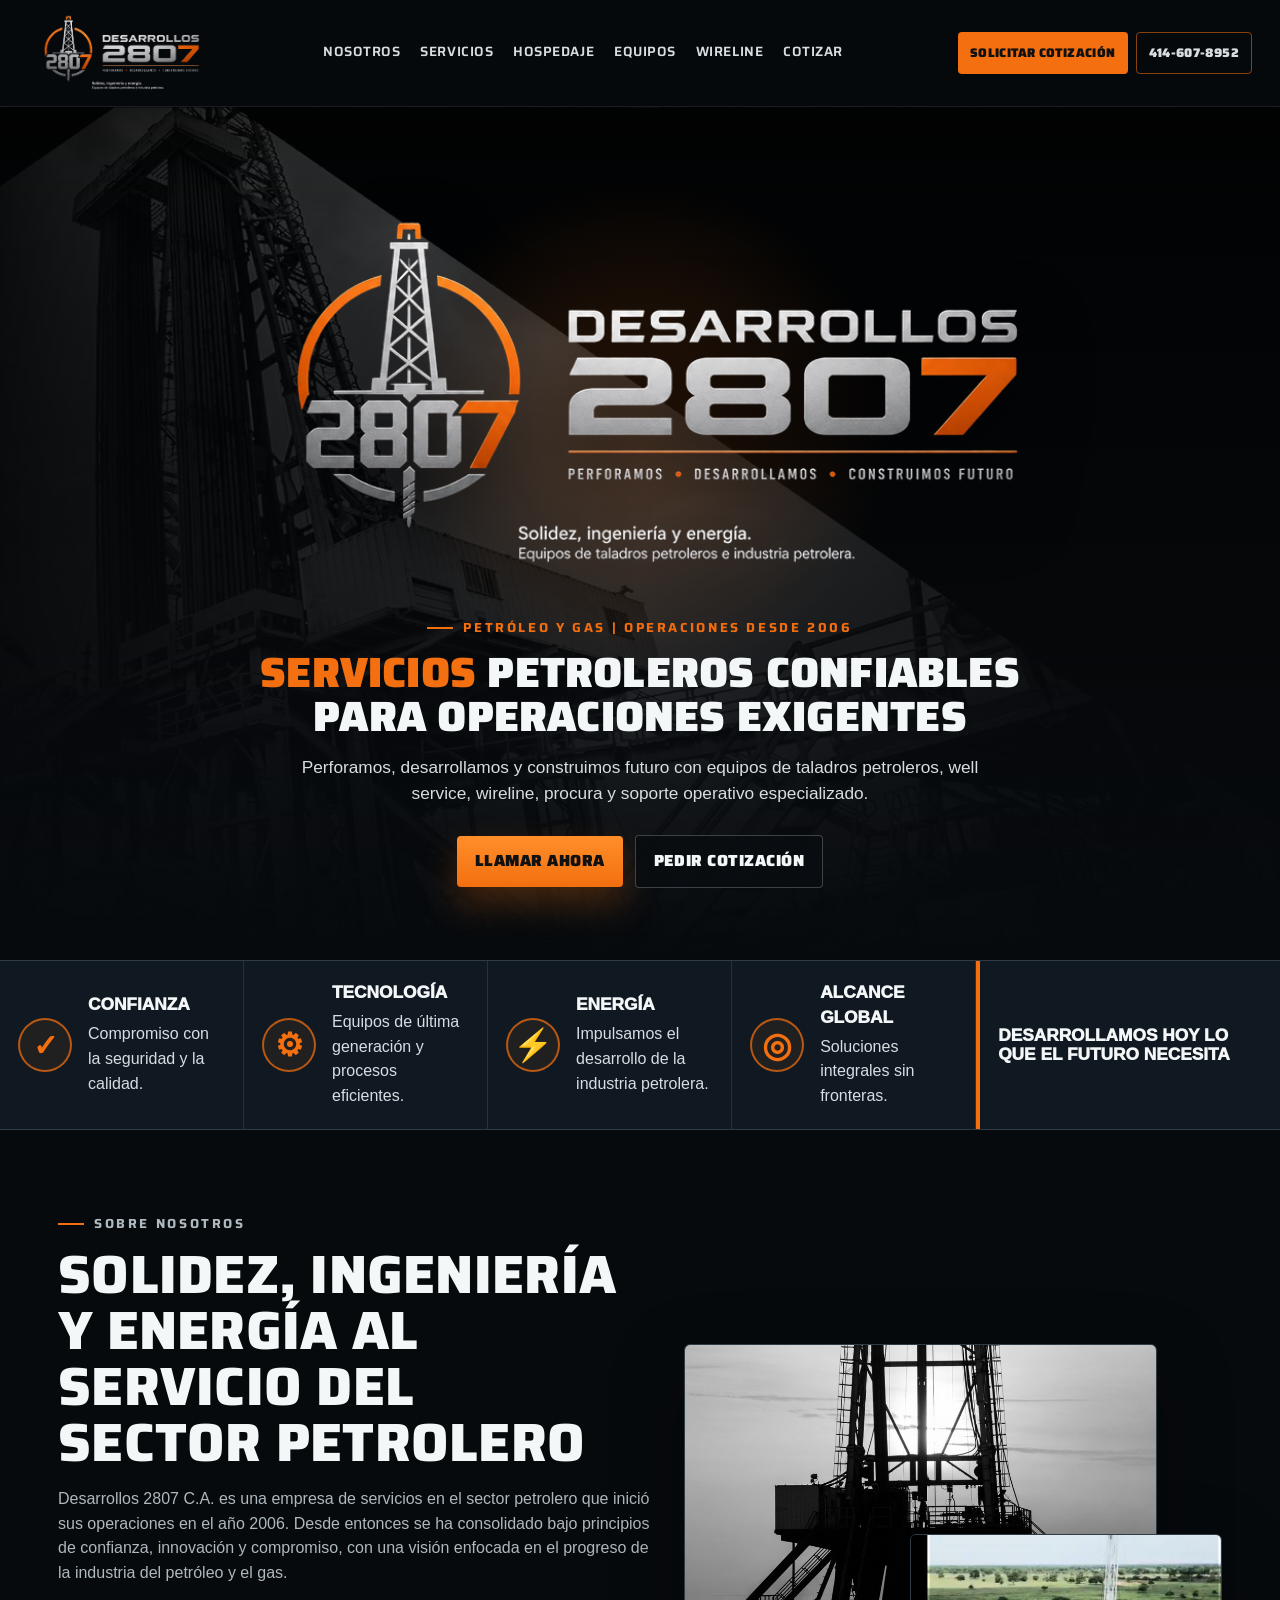
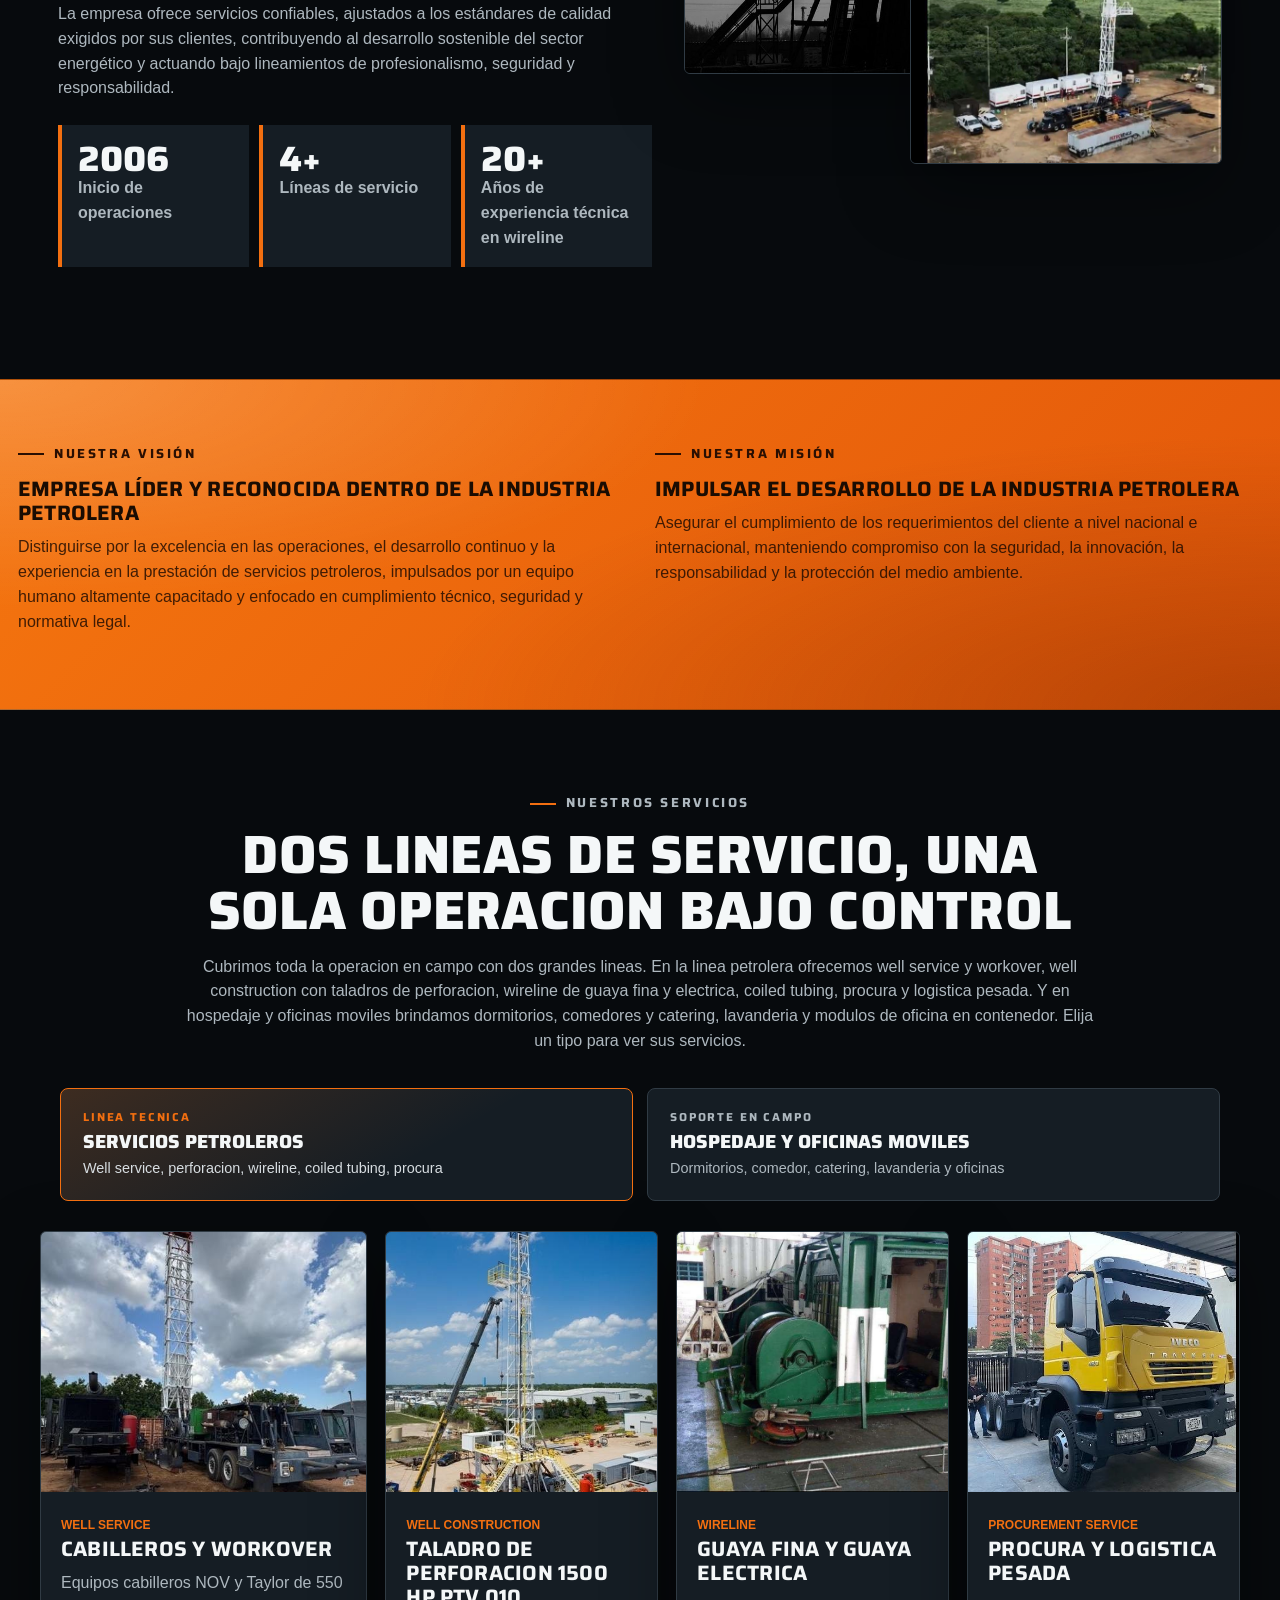
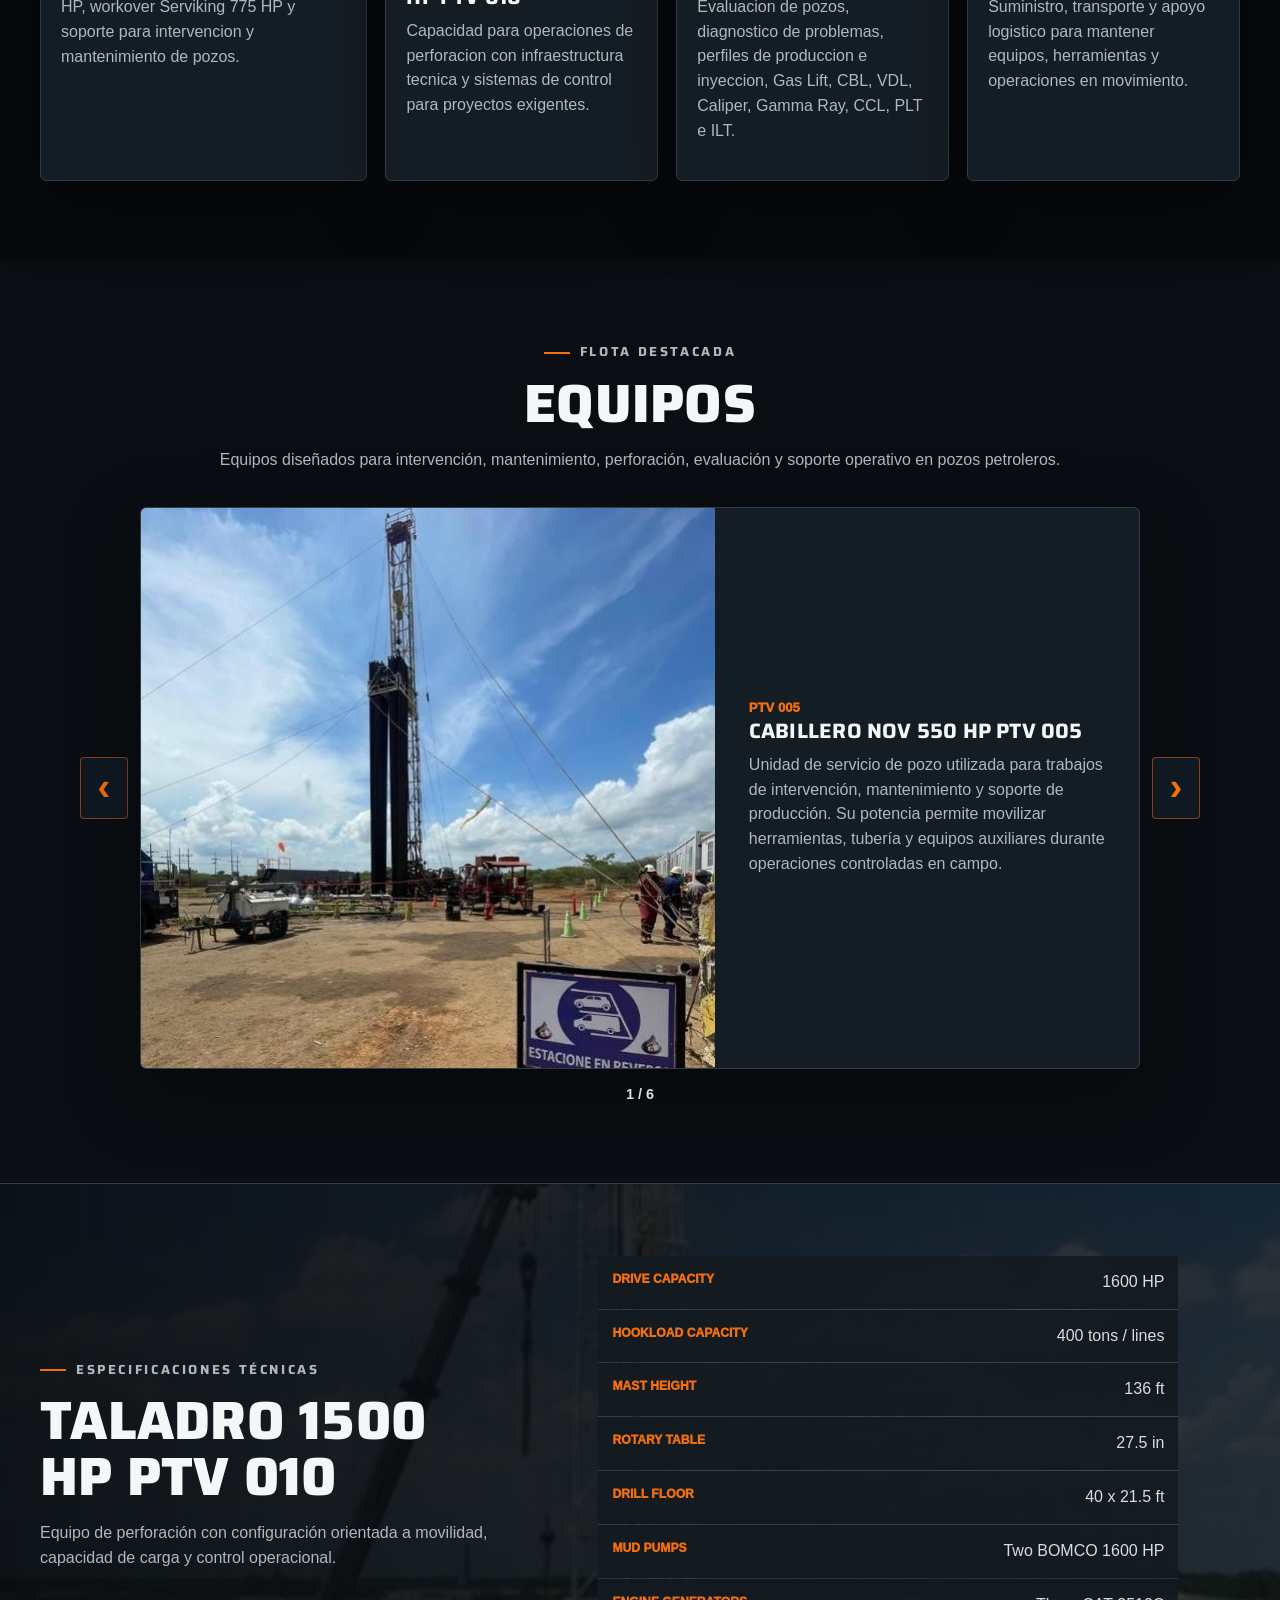
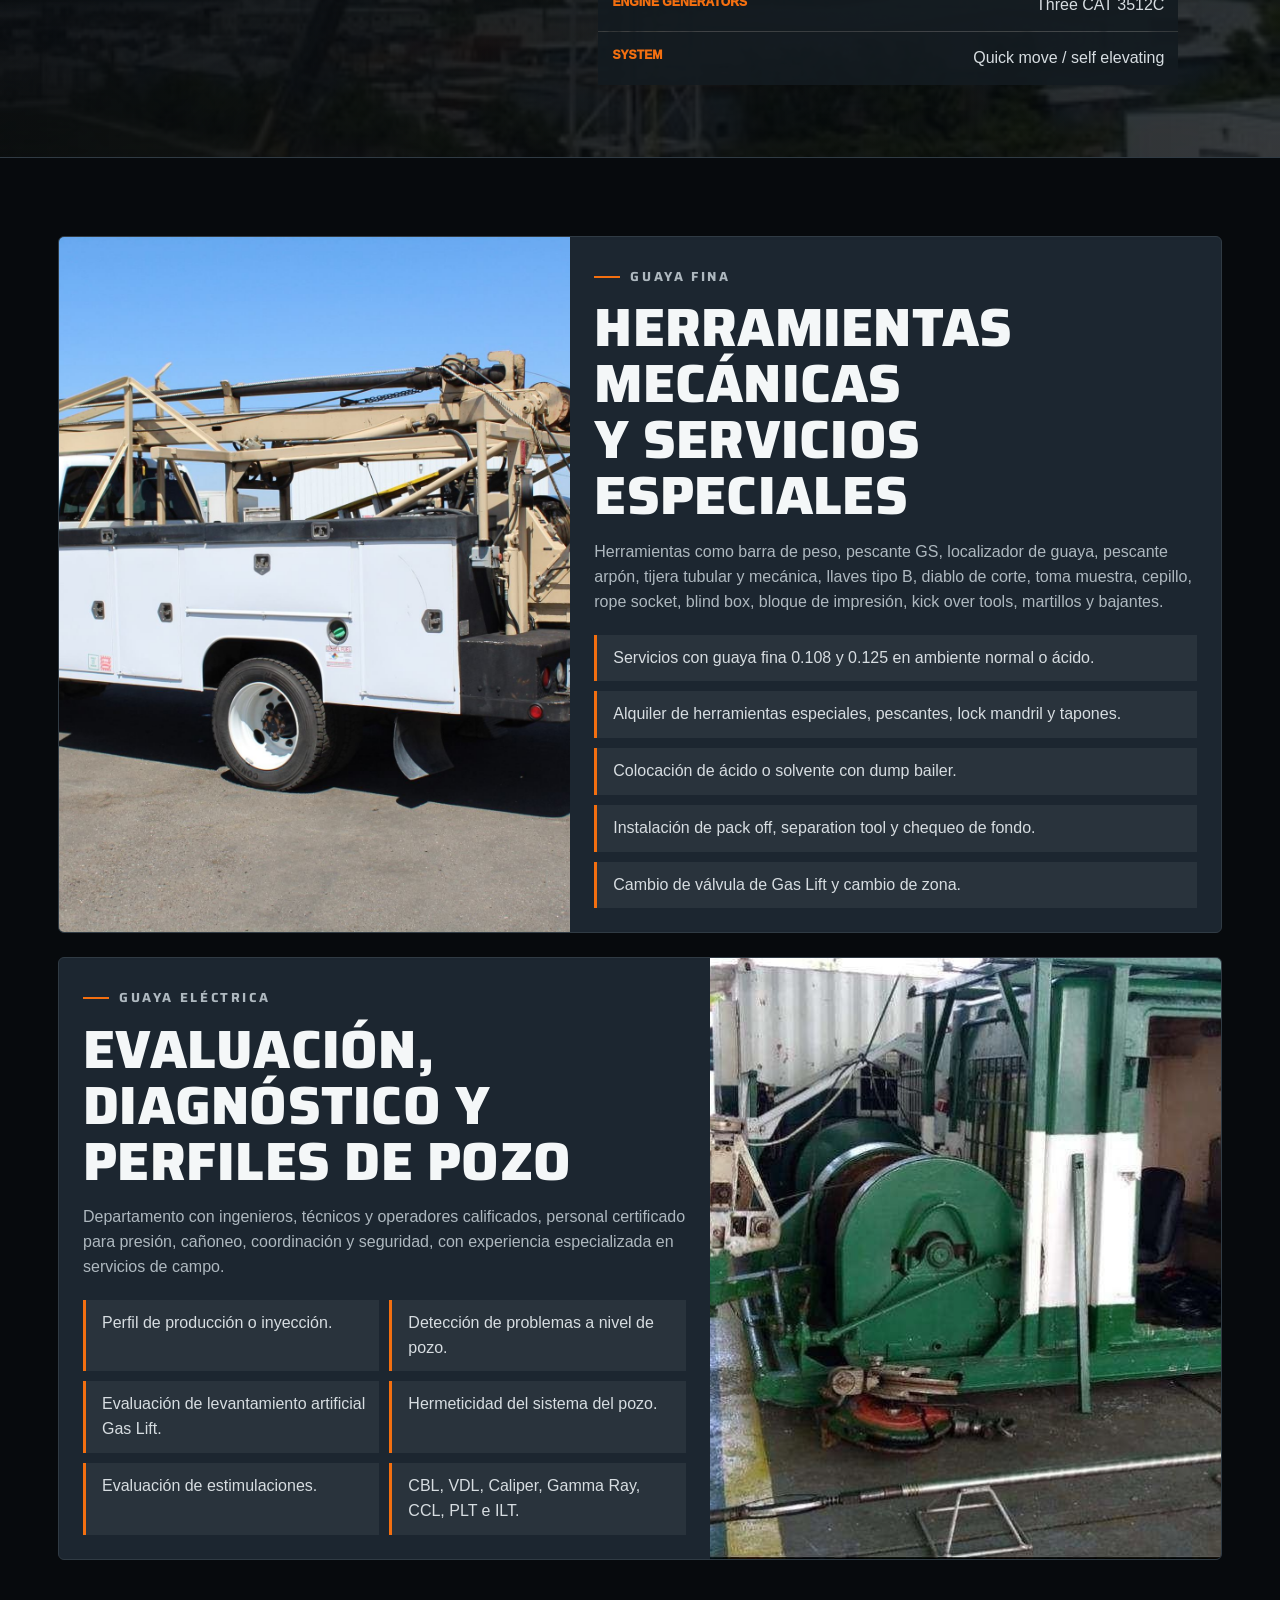
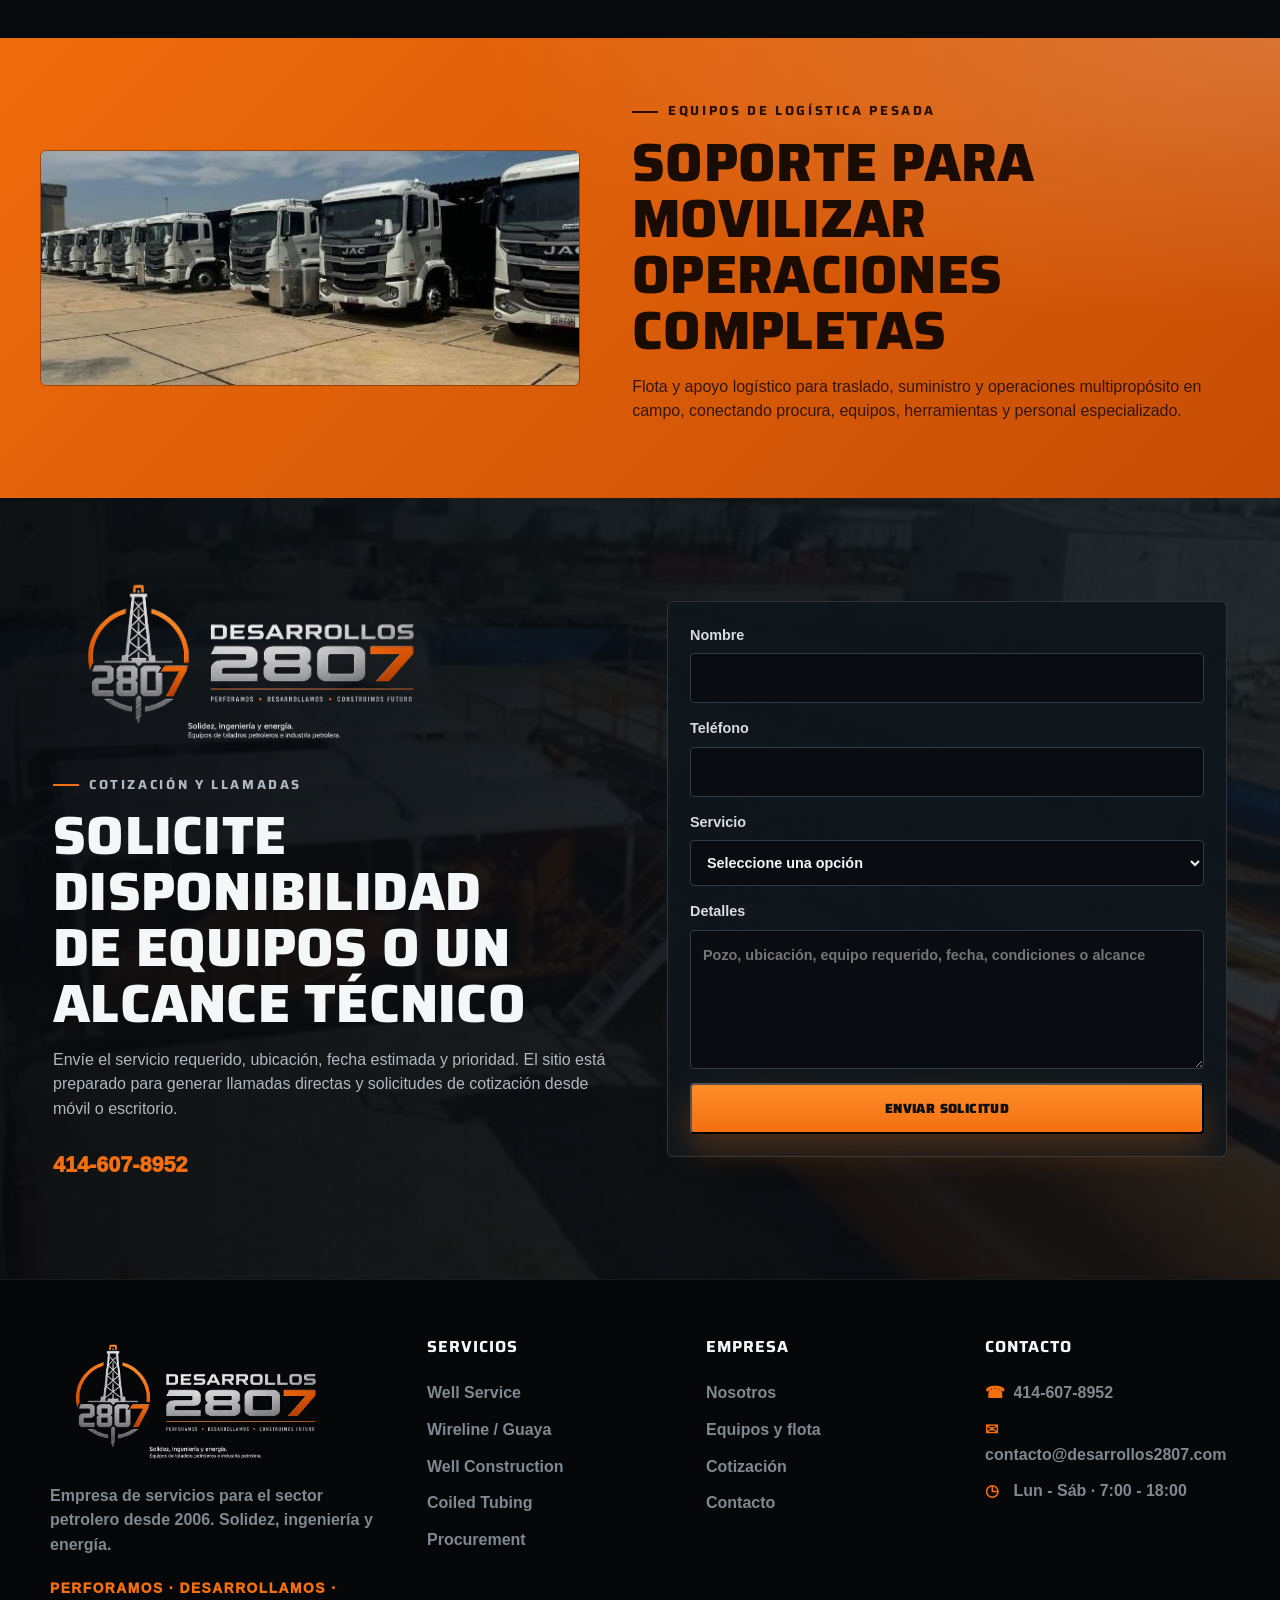
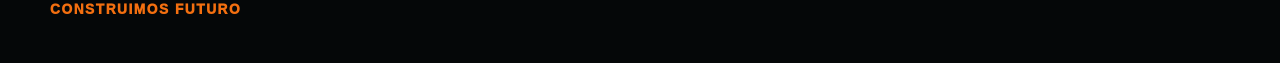
==== commit e45bcf94: "Add files via upload" ====
--- a/index.html
+++ b/index.html
@@ -24,6 +24,7 @@
       <nav class="main-nav" aria-label="Seleccione una sección">
         <a href="#nosotros">Nosotros</a>
         <a href="#servicios">Servicios</a>
+        <a href="#hospedaje">Hospedaje</a>
         <a href="#equipos">Equipos</a>
         <a href="#wireline">Wireline</a>
         <a href="#contacto">Cotizar</a>
@@ -120,47 +121,105 @@
         </article>
       </section>
 
-      <section id="servicios" class="section services-section">
-        <div class="section-head">
-          <p class="eyebrow">Nuestros servicios</p>
-          <h2>Soluciones integrales para pozos, perforación y operaciones de campo</h2>
-        </div>
-        <div class="service-grid">
-          <article class="service-card large-card">
-            <img src="assets/cabillero-002.jpg" alt="Cabillero NOV 550 HP" />
-            <div>
-              <span>Well service</span>
-              <h3>Cabilleros y workover</h3>
-              <p>Equipos cabilleros NOV y Taylor de 550 HP, workover Serviking 775 HP y soporte para intervención y mantenimiento de pozos.</p>
-            </div>
-          </article>
-          <article class="service-card">
-            <img src="assets/drilling-1500.jpg" alt="Taladro de perforación 1500 HP" />
-            <div>
-              <span>Well construction</span>
-              <h3>Taladro de perforación 1500 HP PTV 010</h3>
-              <p>Capacidad para operaciones de perforación con infraestructura técnica y sistemas de control para proyectos exigentes.</p>
-            </div>
-          </article>
-          <article class="service-card">
-            <img src="assets/guaya-electrica.jpg" alt="Guaya eléctrica" />
-            <div>
-              <span>Wireline</span>
-              <h3>Guaya fina y guaya eléctrica</h3>
-              <p>Evaluación de pozos, diagnóstico de problemas, perfiles de producción e inyección, Gas Lift, CBL, VDL, Caliper, Gamma Ray, CCL, PLT e ILT.</p>
-            </div>
-          </article>
-          <article class="service-card">
-            <img src="assets/truck-yellow.jpg" alt="Logística pesada" />
-            <div>
-              <span>Procurement service</span>
-              <h3>Procura y logística pesada</h3>
-              <p>Suministro, transporte y apoyo logístico para mantener equipos, herramientas y operaciones en movimiento.</p>
-            </div>
-          </article>
-        </div>
-      </section>
-
+      <section id="servicios" class="section services-section">
+        <div class="section-head">
+          <p class="eyebrow">Nuestros servicios</p>
+          <h2>Dos lineas de servicio, una sola operacion bajo control</h2>
+          <p>Cubrimos toda la operacion en campo con dos grandes lineas. En la linea petrolera ofrecemos well service y workover, well construction con taladros de perforacion, wireline de guaya fina y electrica, coiled tubing, procura y logistica pesada. Y en hospedaje y oficinas moviles brindamos dormitorios, comedores y catering, lavanderia y modulos de oficina en contenedor. Elija un tipo para ver sus servicios.</p>
+        </div>
+
+        <div class="svc-tabs" role="tablist" aria-label="Tipos de servicio">
+          <button class="svc-tab" type="button" role="tab" data-tab="petroleros" aria-selected="true">
+            <span class="tab-kicker">Linea tecnica</span>
+            <span class="tab-title">Servicios Petroleros</span>
+            <span class="tab-sub">Well service, perforacion, wireline, coiled tubing, procura</span>
+          </button>
+          <button class="svc-tab" id="hospedaje" type="button" role="tab" data-tab="hospedaje" aria-selected="false">
+            <span class="tab-kicker">Soporte en campo</span>
+            <span class="tab-title">Hospedaje y Oficinas Moviles</span>
+            <span class="tab-sub">Dormitorios, comedor, catering, lavanderia y oficinas</span>
+          </button>
+        </div>
+
+        <div class="svc-panel is-active" data-panel="petroleros" role="tabpanel">
+          <div class="service-grid">
+            <article class="service-card large-card">
+              <img src="assets/cabillero-002.jpg" alt="Cabillero NOV 550 HP" />
+              <div>
+                <span>Well service</span>
+                <h3>Cabilleros y workover</h3>
+                <p>Equipos cabilleros NOV y Taylor de 550 HP, workover Serviking 775 HP y soporte para intervencion y mantenimiento de pozos.</p>
+              </div>
+            </article>
+            <article class="service-card">
+              <img src="assets/drilling-1500.jpg" alt="Taladro de perforación 1500 HP" />
+              <div>
+                <span>Well construction</span>
+                <h3>Taladro de perforacion 1500 HP PTV 010</h3>
+                <p>Capacidad para operaciones de perforacion con infraestructura tecnica y sistemas de control para proyectos exigentes.</p>
+              </div>
+            </article>
+            <article class="service-card">
+              <img src="assets/guaya-electrica.jpg" alt="Guaya eléctrica" />
+              <div>
+                <span>Wireline</span>
+                <h3>Guaya fina y guaya electrica</h3>
+                <p>Evaluacion de pozos, diagnostico de problemas, perfiles de produccion e inyeccion, Gas Lift, CBL, VDL, Caliper, Gamma Ray, CCL, PLT e ILT.</p>
+              </div>
+            </article>
+            <article class="service-card">
+              <img src="assets/truck-yellow.jpg" alt="Logística pesada" />
+              <div>
+                <span>Procurement service</span>
+                <h3>Procura y logistica pesada</h3>
+                <p>Suministro, transporte y apoyo logistico para mantener equipos, herramientas y operaciones en movimiento.</p>
+              </div>
+            </article>
+          </div>
+        </div>
+
+        <div class="svc-panel" data-panel="hospedaje" role="tabpanel">
+          <div class="category-grid">
+            <a class="category-card" href="dormitorios.html">
+              <img src="assets/productos/dormitorio-obrero-interior.png" alt="Dormitorios moviles" />
+              <div class="cat-overlay">
+                <span>Alojamiento</span>
+                <h3>Dormitorios</h3>
+                <p>Personal obrero y tecnico, literas, camas y banos.</p>
+                <span class="cat-go">Ver productos</span>
+              </div>
+            </a>
+            <a class="category-card" href="comedor.html">
+              <img src="assets/productos/comedor-interior.png" alt="Comedor y catering" />
+              <div class="cat-overlay">
+                <span>Alimentacion</span>
+                <h3>Comedor y Catering</h3>
+                <p>Comedores industriales, cocina y servicio de catering.</p>
+                <span class="cat-go">Ver productos</span>
+              </div>
+            </a>
+            <a class="category-card" href="lavanderia.html">
+              <img src="assets/productos/lavanderia-interior.png" alt="Lavanderia movil" />
+              <div class="cat-overlay">
+                <span>Servicio</span>
+                <h3>Lavanderia Movil</h3>
+                <p>Lavado, secado y doblado de uniformes en campo.</p>
+                <span class="cat-go">Ver productos</span>
+              </div>
+            </a>
+            <a class="category-card" href="oficinas.html">
+              <img src="assets/productos/oficina-interior.png" alt="Oficinas moviles" />
+              <div class="cat-overlay">
+                <span>Espacios</span>
+                <h3>Oficinas</h3>
+                <p>Modulos de oficina y soporte logistico equipados.</p>
+                <span class="cat-go">Ver productos</span>
+              </div>
+            </a>
+          </div>
+        </div>
+      </section>
+
       <section id="equipos" class="section fleet-section">
         <div class="section-copy compact">
           <p class="eyebrow">Flota destacada</p>
--- a/styles.css
+++ b/styles.css
@@ -654,3 +654,157 @@
   .reveal-child { opacity: 0; transform: translateY(20px); transition: opacity .6s ease, transform .6s ease; }
   .reveal-child.is-visible { opacity: 1; transform: none; }
 }
+
+
+/* ===== Hospedaje: tarjetas de categoria (home) ===== */
+.hospedaje-section { background: #0a0e12; }
+.category-grid {
+  width: min(100%, 1200px);
+  margin: 0 auto;
+  display: grid;
+  grid-template-columns: 1fr;
+  gap: 18px;
+}
+.category-card {
+  position: relative;
+  display: block;
+  overflow: hidden;
+  min-height: 320px;
+  border: 1px solid var(--line);
+  border-radius: 8px;
+  background: var(--panel);
+  box-shadow: var(--shadow);
+  transition: transform .4s ease, box-shadow .4s ease;
+}
+.category-card:hover { transform: translateY(-6px); box-shadow: 0 28px 64px rgba(0, 0, 0, 0.55); }
+.category-card > img { position: absolute; inset: 0; width: 100%; height: 100%; object-fit: cover; transition: transform .7s ease; }
+.category-card:hover > img { transform: scale(1.07); }
+.cat-overlay {
+  position: absolute;
+  inset: 0;
+  display: flex;
+  flex-direction: column;
+  justify-content: flex-end;
+  gap: 8px;
+  padding: 26px;
+  background: linear-gradient(180deg, rgba(7,10,13,.05), rgba(7,10,13,.5) 52%, rgba(7,10,13,.93));
+}
+.cat-overlay span { color: var(--orange); font-family: var(--display); font-size: .74rem; font-weight: 700; letter-spacing: .18em; text-transform: uppercase; }
+.cat-overlay h3 { margin: 0; font-family: var(--display); font-size: 1.45rem; font-weight: 800; text-transform: uppercase; color: #fff; }
+.cat-overlay p { margin: 0; color: var(--steel); font-size: .94rem; }
+.cat-go { margin-top: 6px; display: inline-flex; align-items: center; gap: 8px; color: #fff; font-family: var(--display); font-weight: 700; font-size: .8rem; letter-spacing: .08em; text-transform: uppercase; }
+.cat-go::after { content: "\2192"; color: var(--orange); transition: transform .3s ease; }
+.category-card:hover .cat-go::after { transform: translateX(5px); }
+
+/* ===== Paginas de producto ===== */
+.page-hero {
+  position: relative;
+  padding: 92px 18px 60px;
+  text-align: center;
+  background:
+    radial-gradient(120% 120% at 50% 0%, rgba(243,111,16,.14), transparent 42%),
+    linear-gradient(180deg, rgba(7,10,13,.6), var(--black)), #0a0e12;
+  border-bottom: 1px solid rgba(255,255,255,.08);
+}
+.page-hero .eyebrow { justify-content: center; }
+.page-hero h1 { margin: 14px auto 0; }
+.page-hero p:not(.eyebrow) { max-width: 700px; margin: 16px auto 0; color: var(--steel); }
+.breadcrumb { width: min(100%, 1200px); margin: 0 auto; padding: 18px; font-family: var(--display); font-size: .78rem; letter-spacing: .05em; text-transform: uppercase; color: var(--muted); }
+.breadcrumb a { color: var(--muted); }
+.breadcrumb a:hover { color: var(--orange); }
+.breadcrumb b { color: var(--orange); font-weight: 700; }
+
+.product-grid {
+  width: min(100%, 1200px);
+  margin: 0 auto;
+  padding: 16px 18px 84px;
+  display: grid;
+  grid-template-columns: 1fr;
+  gap: 22px;
+}
+.product-card {
+  overflow: hidden;
+  border: 1px solid var(--line);
+  border-radius: 8px;
+  background: var(--panel);
+  box-shadow: var(--shadow);
+  transition: transform .35s ease, box-shadow .35s ease;
+}
+.product-card:hover { transform: translateY(-6px); box-shadow: 0 26px 60px rgba(0,0,0,.45); }
+.product-card > img { width: 100%; height: 300px; object-fit: cover; }
+.product-card .pc-body { padding: 24px; }
+.product-card span { color: var(--orange); font-family: var(--display); font-size: .74rem; font-weight: 700; letter-spacing: .16em; text-transform: uppercase; }
+.product-card h3 { margin: 6px 0 14px; font-family: var(--display); font-size: 1.32rem; font-weight: 800; text-transform: uppercase; color: #fff; }
+.product-card ul { list-style: none; margin: 0; padding: 0; display: grid; gap: 10px; }
+.product-card li { position: relative; padding-left: 26px; color: var(--steel); font-size: .96rem; }
+.product-card li::before { content: "\2713"; position: absolute; left: 0; top: 0; color: var(--orange); font-weight: 900; }
+.product-card.wide { grid-column: 1 / -1; }
+.pc-split { display: grid; grid-template-columns: 1fr; }
+.product-card.wide .pc-split > img { width: 100%; height: 100%; min-height: 260px; object-fit: cover; }
+
+.cta-band {
+  text-align: center;
+  padding: 64px 18px;
+  background:
+    radial-gradient(130% 150% at 0% 0%, rgba(255,255,255,.2), transparent 46%),
+    linear-gradient(135deg, #f5760f, #d4530a);
+}
+.cta-band h2 { color: #160a01; margin: 0 auto 10px; }
+.cta-band p { max-width: 580px; margin: 0 auto 24px; color: rgba(22,10,1,.84); font-weight: 600; }
+.cta-actions { display: flex; flex-wrap: wrap; gap: 12px; justify-content: center; }
+.btn-ink { background: #0c1116; color: #fff; border: 1px solid rgba(0,0,0,.3); }
+
+@media (min-width: 760px) {
+  .category-grid { grid-template-columns: repeat(2, 1fr); }
+  .category-card { min-height: 340px; }
+  .product-grid { grid-template-columns: repeat(2, 1fr); }
+  .product-card.wide .pc-split { grid-template-columns: 1fr 1fr; align-items: stretch; }
+}
+@media (min-width: 1100px) {
+  .category-grid { grid-template-columns: repeat(4, 1fr); }
+  .category-card { min-height: 430px; }
+}
+@media (min-width: 1180px) {
+  .product-grid { grid-template-columns: repeat(3, 1fr); }
+  .product-card.wide .pc-split { grid-template-columns: 1.1fr .9fr; }
+}
+
+
+/* ===== Servicios: selector de dos tipos (tabs) ===== */
+.svc-tabs {
+  width: min(100%, 1160px);
+  margin: 0 auto 30px;
+  display: grid;
+  grid-template-columns: 1fr;
+  gap: 14px;
+}
+.svc-tab {
+  position: relative;
+  display: flex;
+  flex-direction: column;
+  gap: 5px;
+  text-align: left;
+  padding: 20px 22px;
+  border: 1px solid var(--line);
+  border-radius: 8px;
+  background: var(--panel);
+  color: var(--text);
+  cursor: pointer;
+  font: inherit;
+  transition: border-color .25s ease, background .25s ease, transform .25s ease, box-shadow .25s ease;
+}
+.svc-tab:hover { transform: translateY(-3px); box-shadow: 0 18px 40px rgba(0,0,0,.4); }
+.tab-kicker { font-family: var(--display); font-size: .72rem; font-weight: 700; letter-spacing: .16em; text-transform: uppercase; color: var(--muted); }
+.tab-title { font-family: var(--display); font-size: 1.18rem; font-weight: 800; text-transform: uppercase; line-height: 1.1; }
+.tab-sub { color: var(--muted); font-size: .9rem; }
+.svc-tab[aria-selected="true"] {
+  border-color: var(--orange);
+  background: linear-gradient(150deg, rgba(243,111,16,.18), transparent 62%), var(--panel);
+}
+.svc-tab[aria-selected="true"] .tab-kicker { color: var(--orange); }
+.svc-tab[aria-selected="true"] .tab-sub { color: var(--steel); }
+.svc-panel { display: none; }
+.svc-panel.is-active { display: block; }
+@media (min-width: 760px) {
+  .svc-tabs { grid-template-columns: 1fr 1fr; }
+}
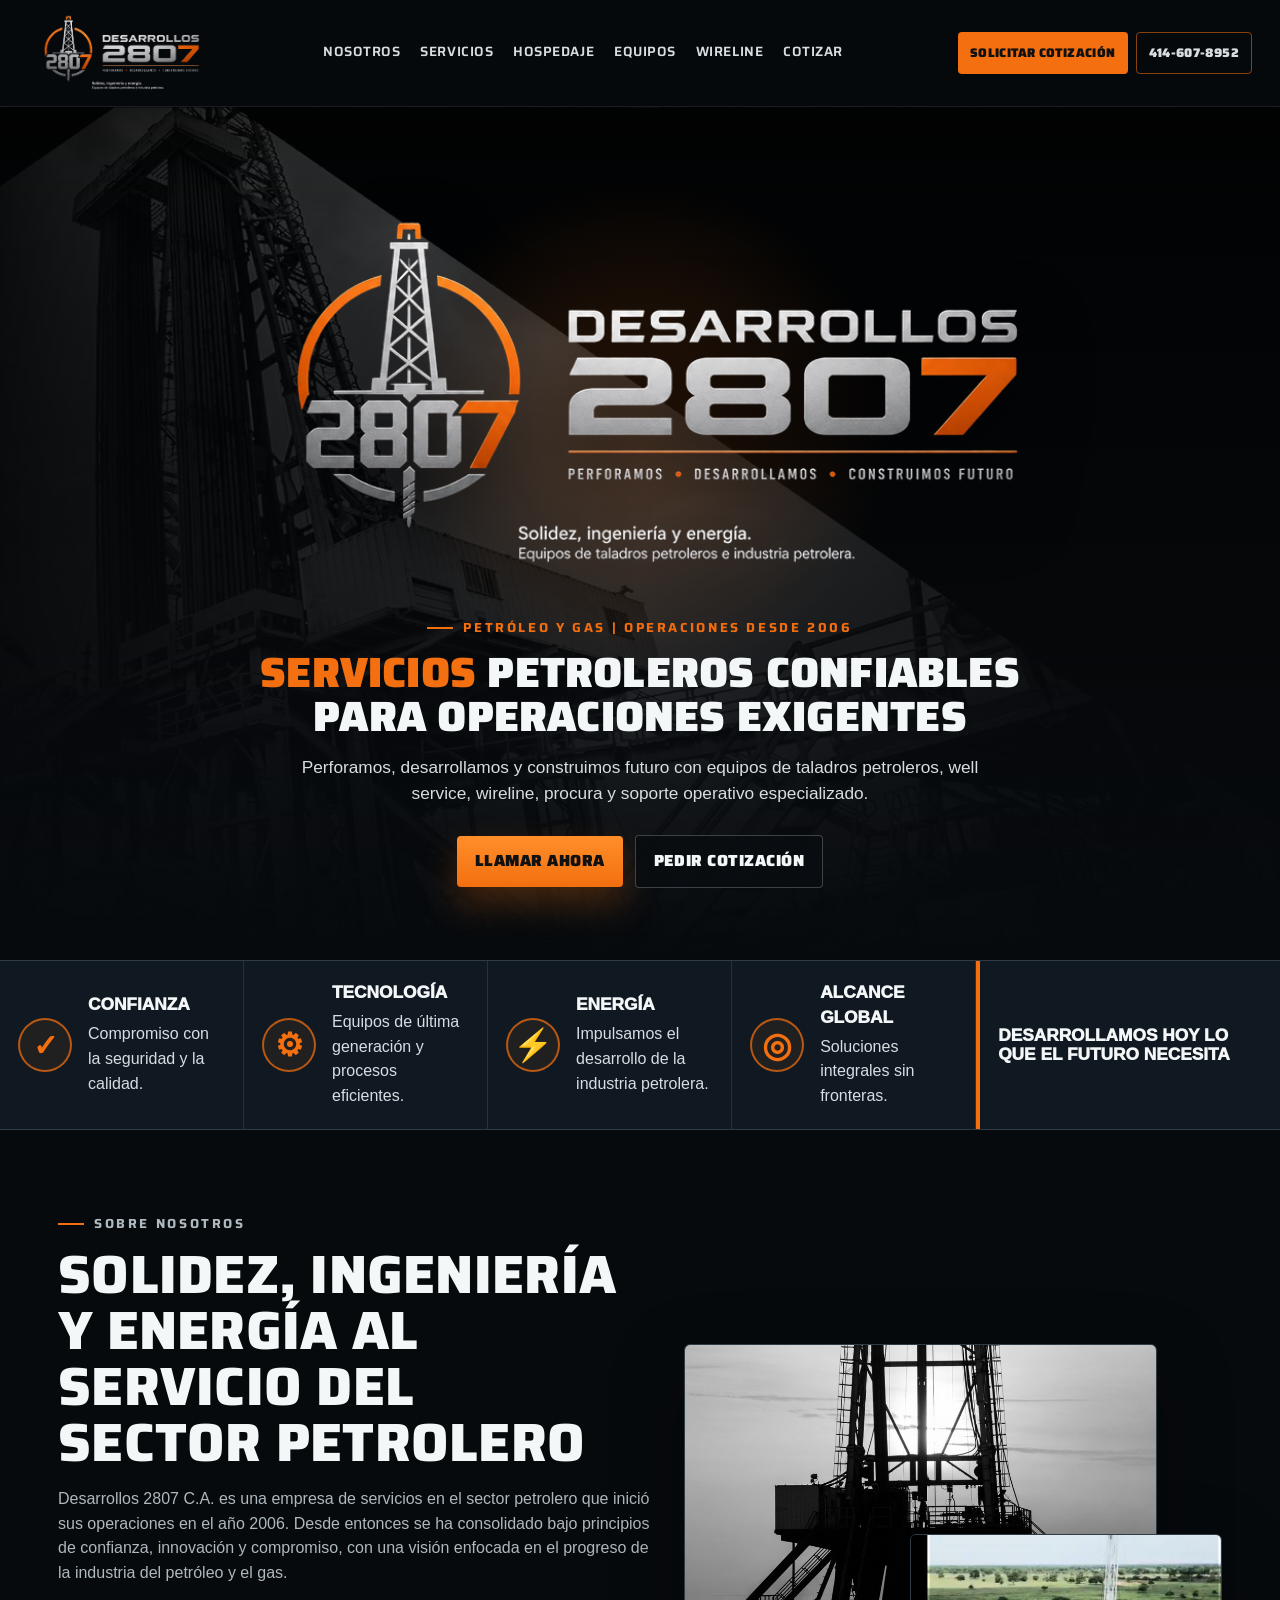
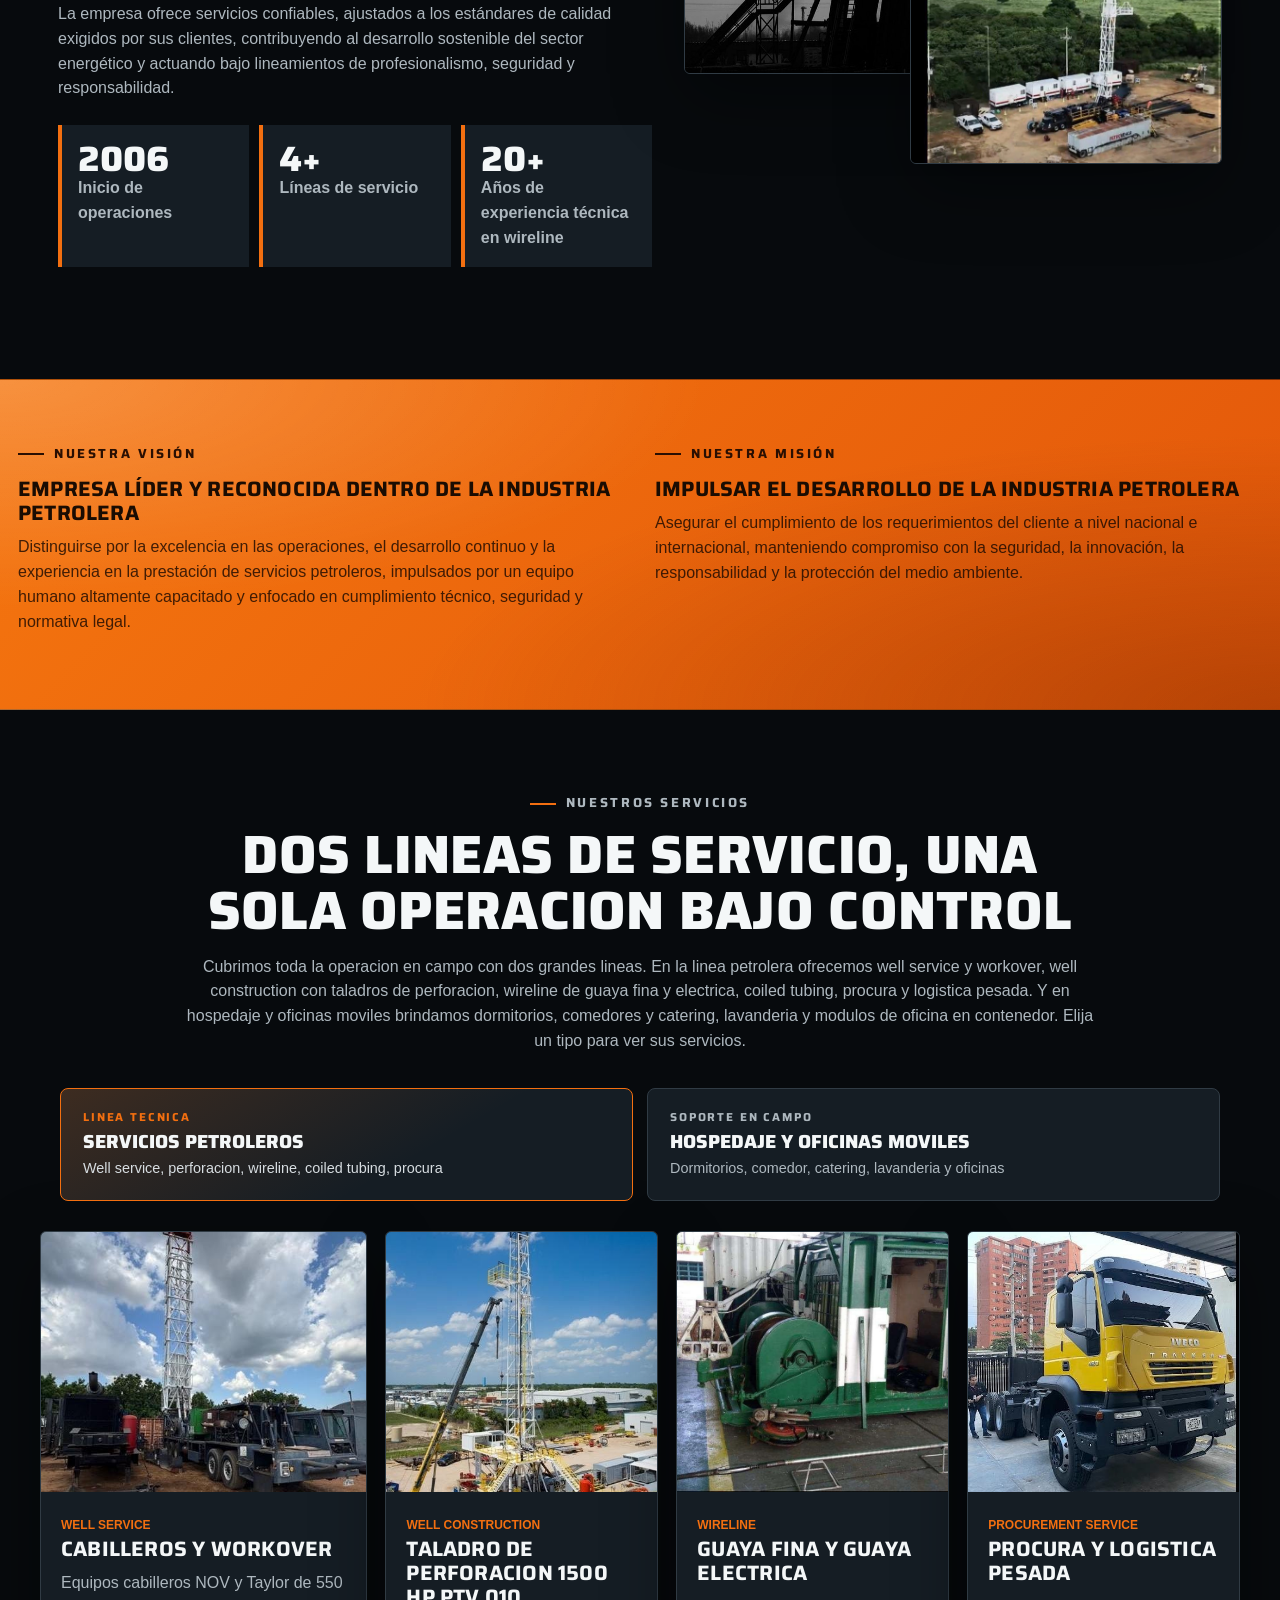
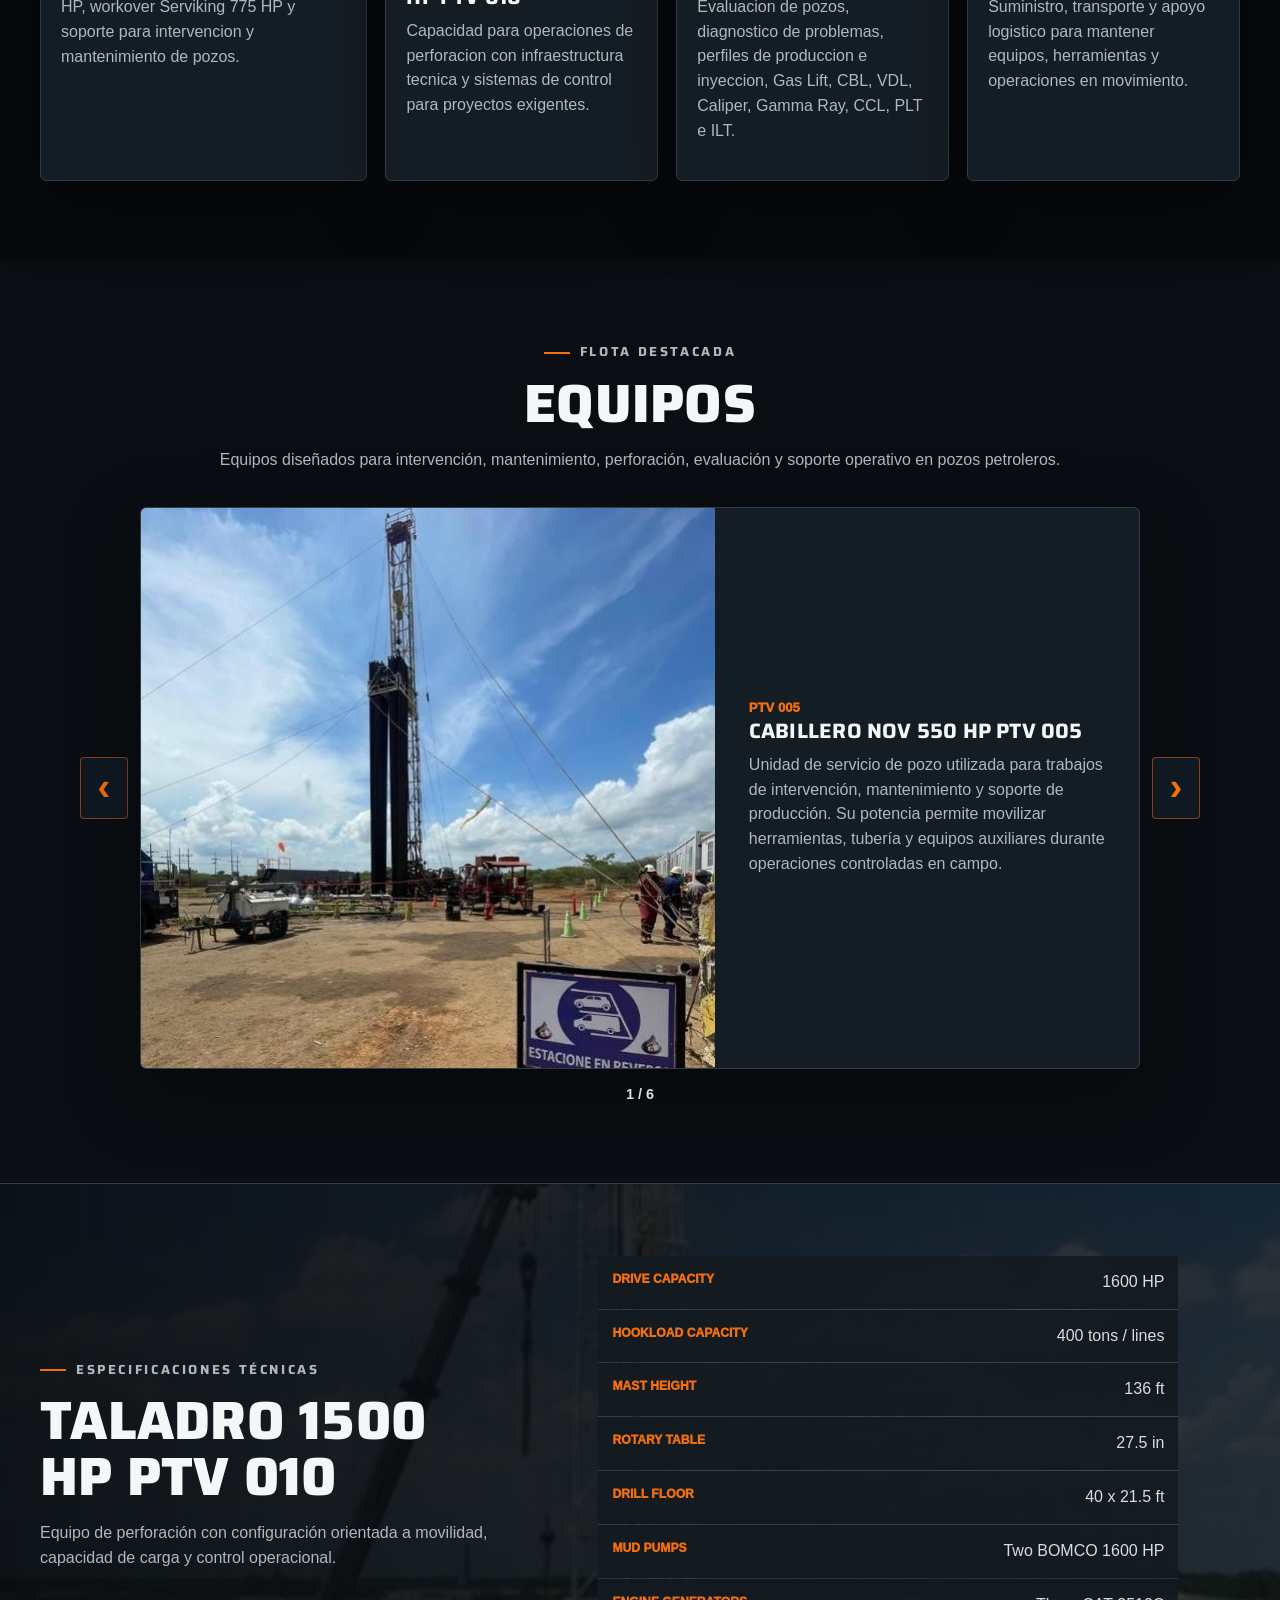
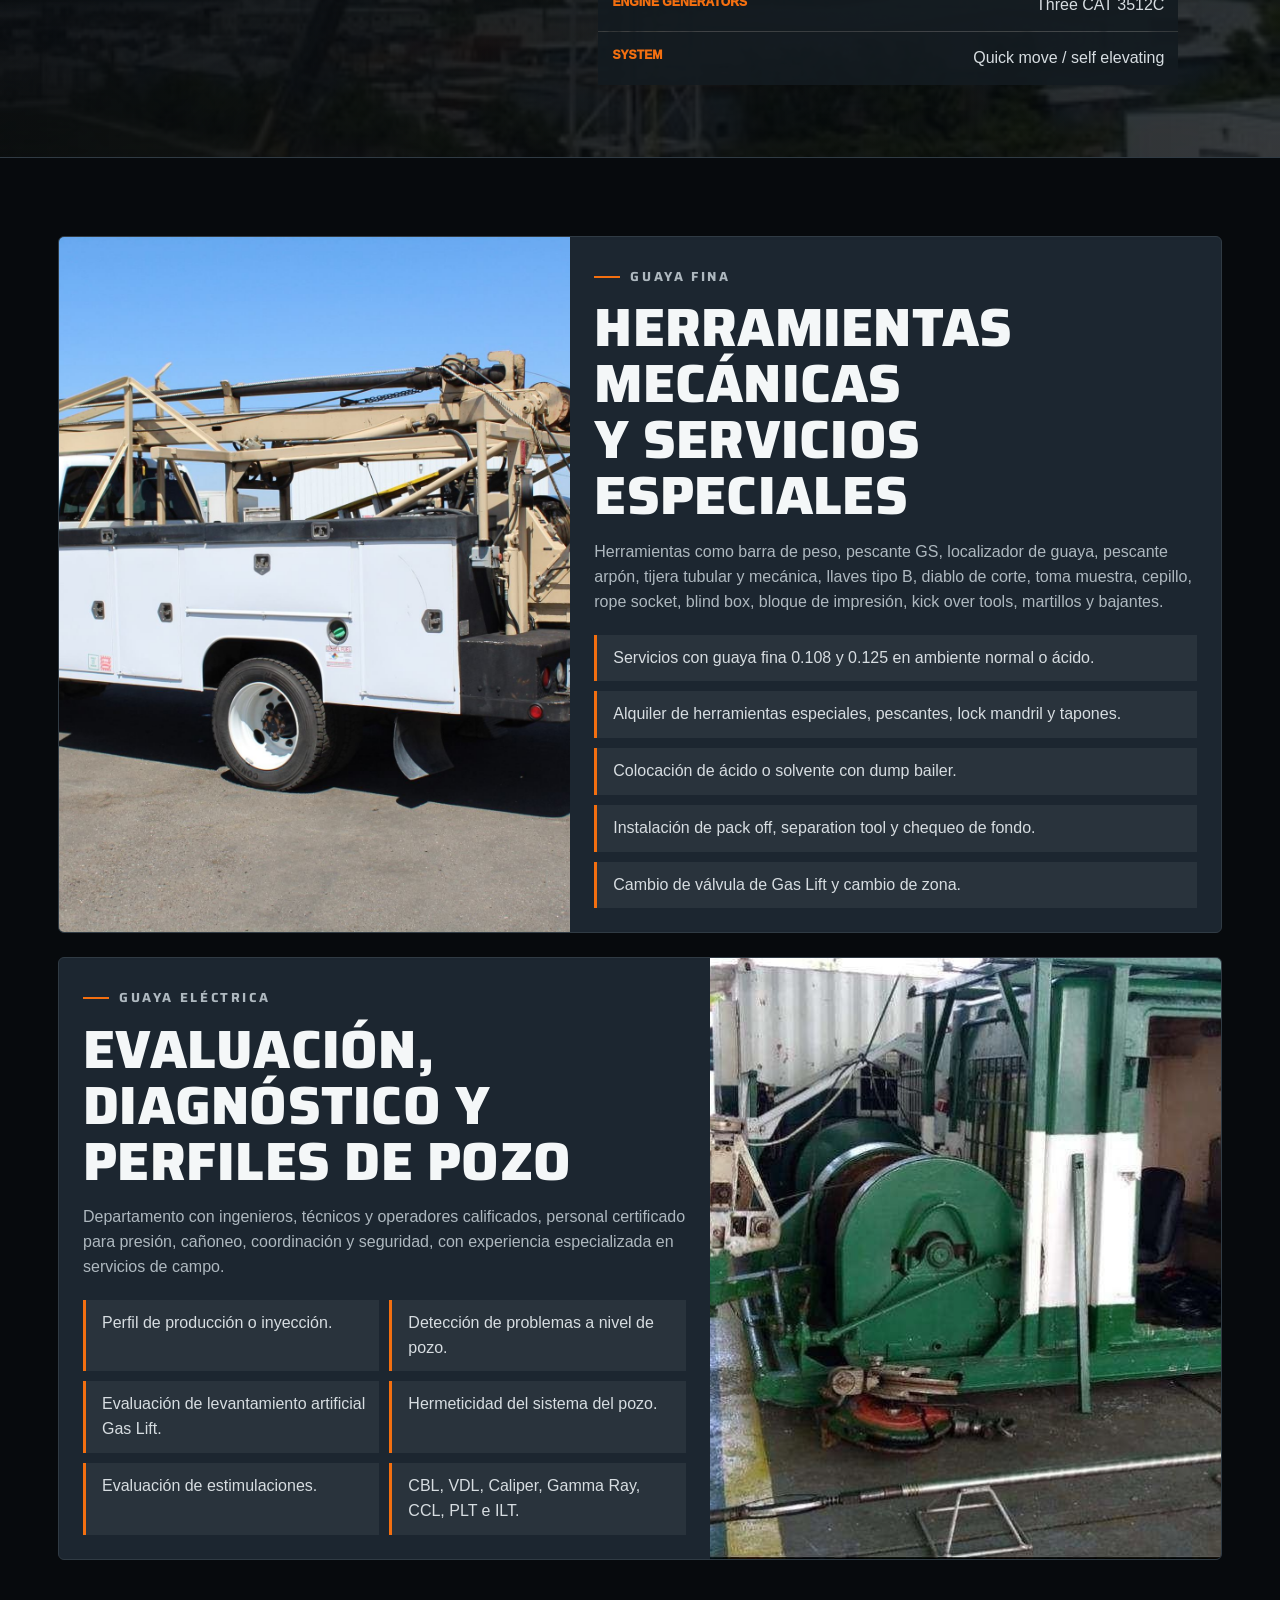
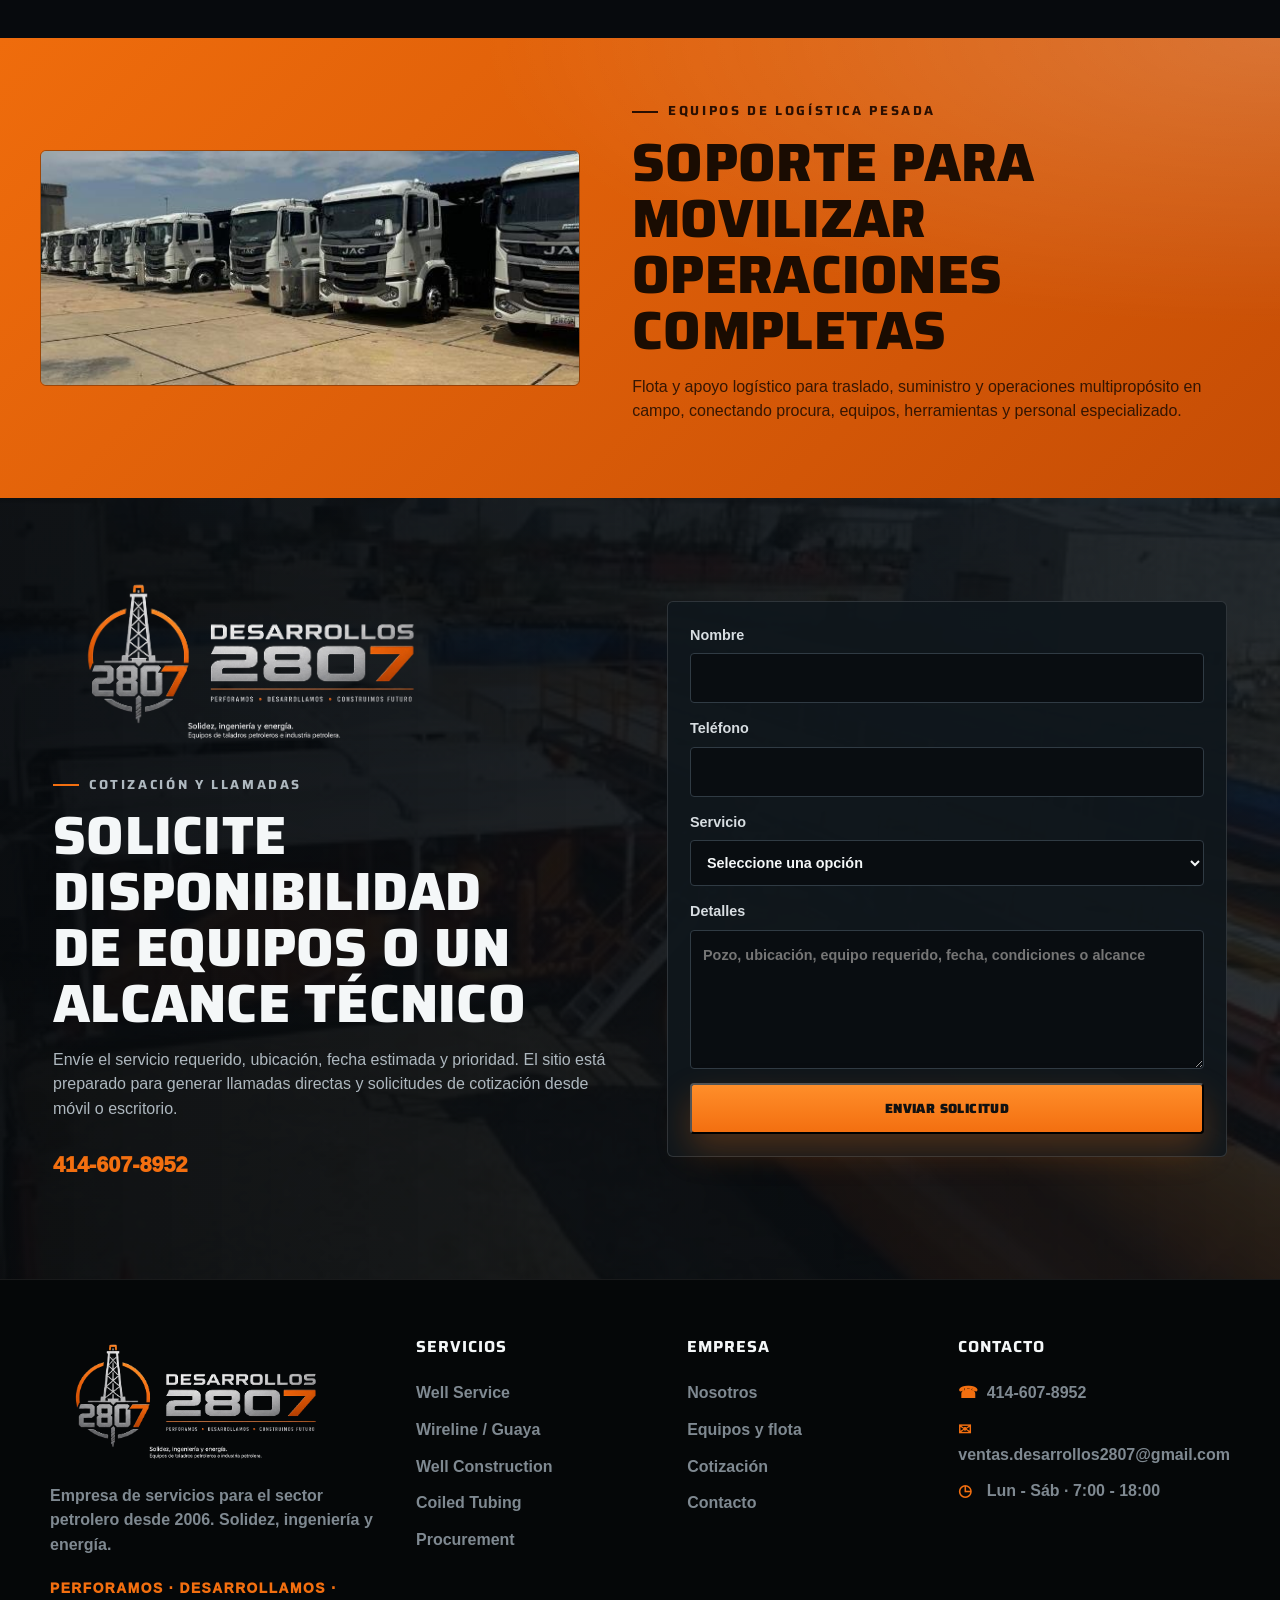
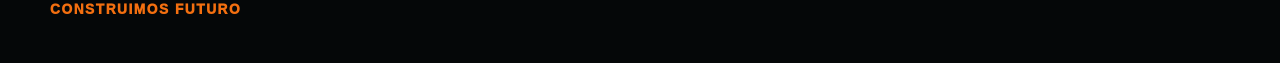
==== commit 4ef376b0: "Add files via upload" ====
--- a/index.html
+++ b/index.html
@@ -121,105 +121,105 @@
         </article>
       </section>
 
-      <section id="servicios" class="section services-section">
-        <div class="section-head">
-          <p class="eyebrow">Nuestros servicios</p>
-          <h2>Dos lineas de servicio, una sola operacion bajo control</h2>
-          <p>Cubrimos toda la operacion en campo con dos grandes lineas. En la linea petrolera ofrecemos well service y workover, well construction con taladros de perforacion, wireline de guaya fina y electrica, coiled tubing, procura y logistica pesada. Y en hospedaje y oficinas moviles brindamos dormitorios, comedores y catering, lavanderia y modulos de oficina en contenedor. Elija un tipo para ver sus servicios.</p>
-        </div>
-
-        <div class="svc-tabs" role="tablist" aria-label="Tipos de servicio">
-          <button class="svc-tab" type="button" role="tab" data-tab="petroleros" aria-selected="true">
-            <span class="tab-kicker">Linea tecnica</span>
-            <span class="tab-title">Servicios Petroleros</span>
-            <span class="tab-sub">Well service, perforacion, wireline, coiled tubing, procura</span>
-          </button>
-          <button class="svc-tab" id="hospedaje" type="button" role="tab" data-tab="hospedaje" aria-selected="false">
-            <span class="tab-kicker">Soporte en campo</span>
-            <span class="tab-title">Hospedaje y Oficinas Moviles</span>
-            <span class="tab-sub">Dormitorios, comedor, catering, lavanderia y oficinas</span>
-          </button>
-        </div>
-
-        <div class="svc-panel is-active" data-panel="petroleros" role="tabpanel">
-          <div class="service-grid">
-            <article class="service-card large-card">
-              <img src="assets/cabillero-002.jpg" alt="Cabillero NOV 550 HP" />
-              <div>
-                <span>Well service</span>
-                <h3>Cabilleros y workover</h3>
-                <p>Equipos cabilleros NOV y Taylor de 550 HP, workover Serviking 775 HP y soporte para intervencion y mantenimiento de pozos.</p>
-              </div>
-            </article>
-            <article class="service-card">
-              <img src="assets/drilling-1500.jpg" alt="Taladro de perforación 1500 HP" />
-              <div>
-                <span>Well construction</span>
-                <h3>Taladro de perforacion 1500 HP PTV 010</h3>
-                <p>Capacidad para operaciones de perforacion con infraestructura tecnica y sistemas de control para proyectos exigentes.</p>
-              </div>
-            </article>
-            <article class="service-card">
-              <img src="assets/guaya-electrica.jpg" alt="Guaya eléctrica" />
-              <div>
-                <span>Wireline</span>
-                <h3>Guaya fina y guaya electrica</h3>
-                <p>Evaluacion de pozos, diagnostico de problemas, perfiles de produccion e inyeccion, Gas Lift, CBL, VDL, Caliper, Gamma Ray, CCL, PLT e ILT.</p>
-              </div>
-            </article>
-            <article class="service-card">
-              <img src="assets/truck-yellow.jpg" alt="Logística pesada" />
-              <div>
-                <span>Procurement service</span>
-                <h3>Procura y logistica pesada</h3>
-                <p>Suministro, transporte y apoyo logistico para mantener equipos, herramientas y operaciones en movimiento.</p>
-              </div>
-            </article>
-          </div>
-        </div>
-
-        <div class="svc-panel" data-panel="hospedaje" role="tabpanel">
-          <div class="category-grid">
-            <a class="category-card" href="dormitorios.html">
-              <img src="assets/productos/dormitorio-obrero-interior.png" alt="Dormitorios moviles" />
-              <div class="cat-overlay">
-                <span>Alojamiento</span>
-                <h3>Dormitorios</h3>
-                <p>Personal obrero y tecnico, literas, camas y banos.</p>
-                <span class="cat-go">Ver productos</span>
-              </div>
-            </a>
-            <a class="category-card" href="comedor.html">
-              <img src="assets/productos/comedor-interior.png" alt="Comedor y catering" />
-              <div class="cat-overlay">
-                <span>Alimentacion</span>
-                <h3>Comedor y Catering</h3>
-                <p>Comedores industriales, cocina y servicio de catering.</p>
-                <span class="cat-go">Ver productos</span>
-              </div>
-            </a>
-            <a class="category-card" href="lavanderia.html">
-              <img src="assets/productos/lavanderia-interior.png" alt="Lavanderia movil" />
-              <div class="cat-overlay">
-                <span>Servicio</span>
-                <h3>Lavanderia Movil</h3>
-                <p>Lavado, secado y doblado de uniformes en campo.</p>
-                <span class="cat-go">Ver productos</span>
-              </div>
-            </a>
-            <a class="category-card" href="oficinas.html">
-              <img src="assets/productos/oficina-interior.png" alt="Oficinas moviles" />
-              <div class="cat-overlay">
-                <span>Espacios</span>
-                <h3>Oficinas</h3>
-                <p>Modulos de oficina y soporte logistico equipados.</p>
-                <span class="cat-go">Ver productos</span>
-              </div>
-            </a>
-          </div>
-        </div>
-      </section>
-
+      <section id="servicios" class="section services-section">
+        <div class="section-head">
+          <p class="eyebrow">Nuestros servicios</p>
+          <h2>Dos lineas de servicio, una sola operacion bajo control</h2>
+          <p>Cubrimos toda la operacion en campo con dos grandes lineas. En la linea petrolera ofrecemos well service y workover, well construction con taladros de perforacion, wireline de guaya fina y electrica, coiled tubing, procura y logistica pesada. Y en hospedaje y oficinas moviles brindamos dormitorios, comedores y catering, lavanderia y modulos de oficina en contenedor. Elija un tipo para ver sus servicios.</p>
+        </div>
+
+        <div class="svc-tabs" role="tablist" aria-label="Tipos de servicio">
+          <button class="svc-tab" type="button" role="tab" data-tab="petroleros" aria-selected="true">
+            <span class="tab-kicker">Linea tecnica</span>
+            <span class="tab-title">Servicios Petroleros</span>
+            <span class="tab-sub">Well service, perforacion, wireline, coiled tubing, procura</span>
+          </button>
+          <button class="svc-tab" id="hospedaje" type="button" role="tab" data-tab="hospedaje" aria-selected="false">
+            <span class="tab-kicker">Soporte en campo</span>
+            <span class="tab-title">Hospedaje y Oficinas Moviles</span>
+            <span class="tab-sub">Dormitorios, comedor, catering, lavanderia y oficinas</span>
+          </button>
+        </div>
+
+        <div class="svc-panel is-active" data-panel="petroleros" role="tabpanel">
+          <div class="service-grid">
+            <article class="service-card large-card">
+              <img src="assets/cabillero-002.jpg" alt="Cabillero NOV 550 HP" />
+              <div>
+                <span>Well service</span>
+                <h3>Cabilleros y workover</h3>
+                <p>Equipos cabilleros NOV y Taylor de 550 HP, workover Serviking 775 HP y soporte para intervencion y mantenimiento de pozos.</p>
+              </div>
+            </article>
+            <article class="service-card">
+              <img src="assets/drilling-1500.jpg" alt="Taladro de perforación 1500 HP" />
+              <div>
+                <span>Well construction</span>
+                <h3>Taladro de perforacion 1500 HP PTV 010</h3>
+                <p>Capacidad para operaciones de perforacion con infraestructura tecnica y sistemas de control para proyectos exigentes.</p>
+              </div>
+            </article>
+            <article class="service-card">
+              <img src="assets/guaya-electrica.jpg" alt="Guaya eléctrica" />
+              <div>
+                <span>Wireline</span>
+                <h3>Guaya fina y guaya electrica</h3>
+                <p>Evaluacion de pozos, diagnostico de problemas, perfiles de produccion e inyeccion, Gas Lift, CBL, VDL, Caliper, Gamma Ray, CCL, PLT e ILT.</p>
+              </div>
+            </article>
+            <article class="service-card">
+              <img src="assets/truck-yellow.jpg" alt="Logística pesada" />
+              <div>
+                <span>Procurement service</span>
+                <h3>Procura y logistica pesada</h3>
+                <p>Suministro, transporte y apoyo logistico para mantener equipos, herramientas y operaciones en movimiento.</p>
+              </div>
+            </article>
+          </div>
+        </div>
+
+        <div class="svc-panel" data-panel="hospedaje" role="tabpanel">
+          <div class="category-grid">
+            <a class="category-card" href="dormitorios.html">
+              <img src="assets/productos/dormitorio-obrero-interior.png" alt="Dormitorios moviles" />
+              <div class="cat-overlay">
+                <span>Alojamiento</span>
+                <h3>Dormitorios</h3>
+                <p>Personal obrero y tecnico, literas, camas y banos.</p>
+                <span class="cat-go">Ver productos</span>
+              </div>
+            </a>
+            <a class="category-card" href="comedor.html">
+              <img src="assets/productos/comedor-interior.png" alt="Comedor y catering" />
+              <div class="cat-overlay">
+                <span>Alimentacion</span>
+                <h3>Comedor y Catering</h3>
+                <p>Comedores industriales, cocina y servicio de catering.</p>
+                <span class="cat-go">Ver productos</span>
+              </div>
+            </a>
+            <a class="category-card" href="lavanderia.html">
+              <img src="assets/productos/lavanderia-interior.png" alt="Lavanderia movil" />
+              <div class="cat-overlay">
+                <span>Servicio</span>
+                <h3>Lavanderia Movil</h3>
+                <p>Lavado, secado y doblado de uniformes en campo.</p>
+                <span class="cat-go">Ver productos</span>
+              </div>
+            </a>
+            <a class="category-card" href="oficinas.html">
+              <img src="assets/productos/oficina-interior.png" alt="Oficinas moviles" />
+              <div class="cat-overlay">
+                <span>Espacios</span>
+                <h3>Oficinas</h3>
+                <p>Modulos de oficina y soporte logistico equipados.</p>
+                <span class="cat-go">Ver productos</span>
+              </div>
+            </a>
+          </div>
+        </div>
+      </section>
+
       <section id="equipos" class="section fleet-section">
         <div class="section-copy compact">
           <p class="eyebrow">Flota destacada</p>
@@ -367,7 +367,7 @@
           </p>
           <a class="quote-phone" href="tel:+14146078952">414-607-8952</a>
         </div>
-        <form class="quote-form" action="mailto:contacto@desarrollos2807.com" method="post" enctype="text/plain">
+        <form class="quote-form" data-whatsapp="584120598209">
           <label>Nombre<input name="nombre" autocomplete="name" required /></label>
           <label>Teléfono<input name="telefono" type="tel" autocomplete="tel" required /></label>
           <label>Servicio
@@ -413,7 +413,7 @@
         <div class="footer-col footer-contact">
           <h3>Contacto</h3>
           <a href="tel:+14146078952"><span>☎</span> 414-607-8952</a>
-          <a href="mailto:contacto@desarrollos2807.com"><span>✉</span> contacto@desarrollos2807.com</a>
+          <a href="mailto:ventas.desarrollos2807@gmail.com"><span>✉</span> ventas.desarrollos2807@gmail.com</a>
           <p><span>◷</span> Lun - Sáb · 7:00 - 18:00</p>
         </div>
       </div>
@@ -422,7 +422,5 @@
     <a class="mobile-call" href="tel:+14146078952">Llamar ahora</a>
     <script src="script.js"></script>
   </body>
-</html>
-
-
-
+</html>
+
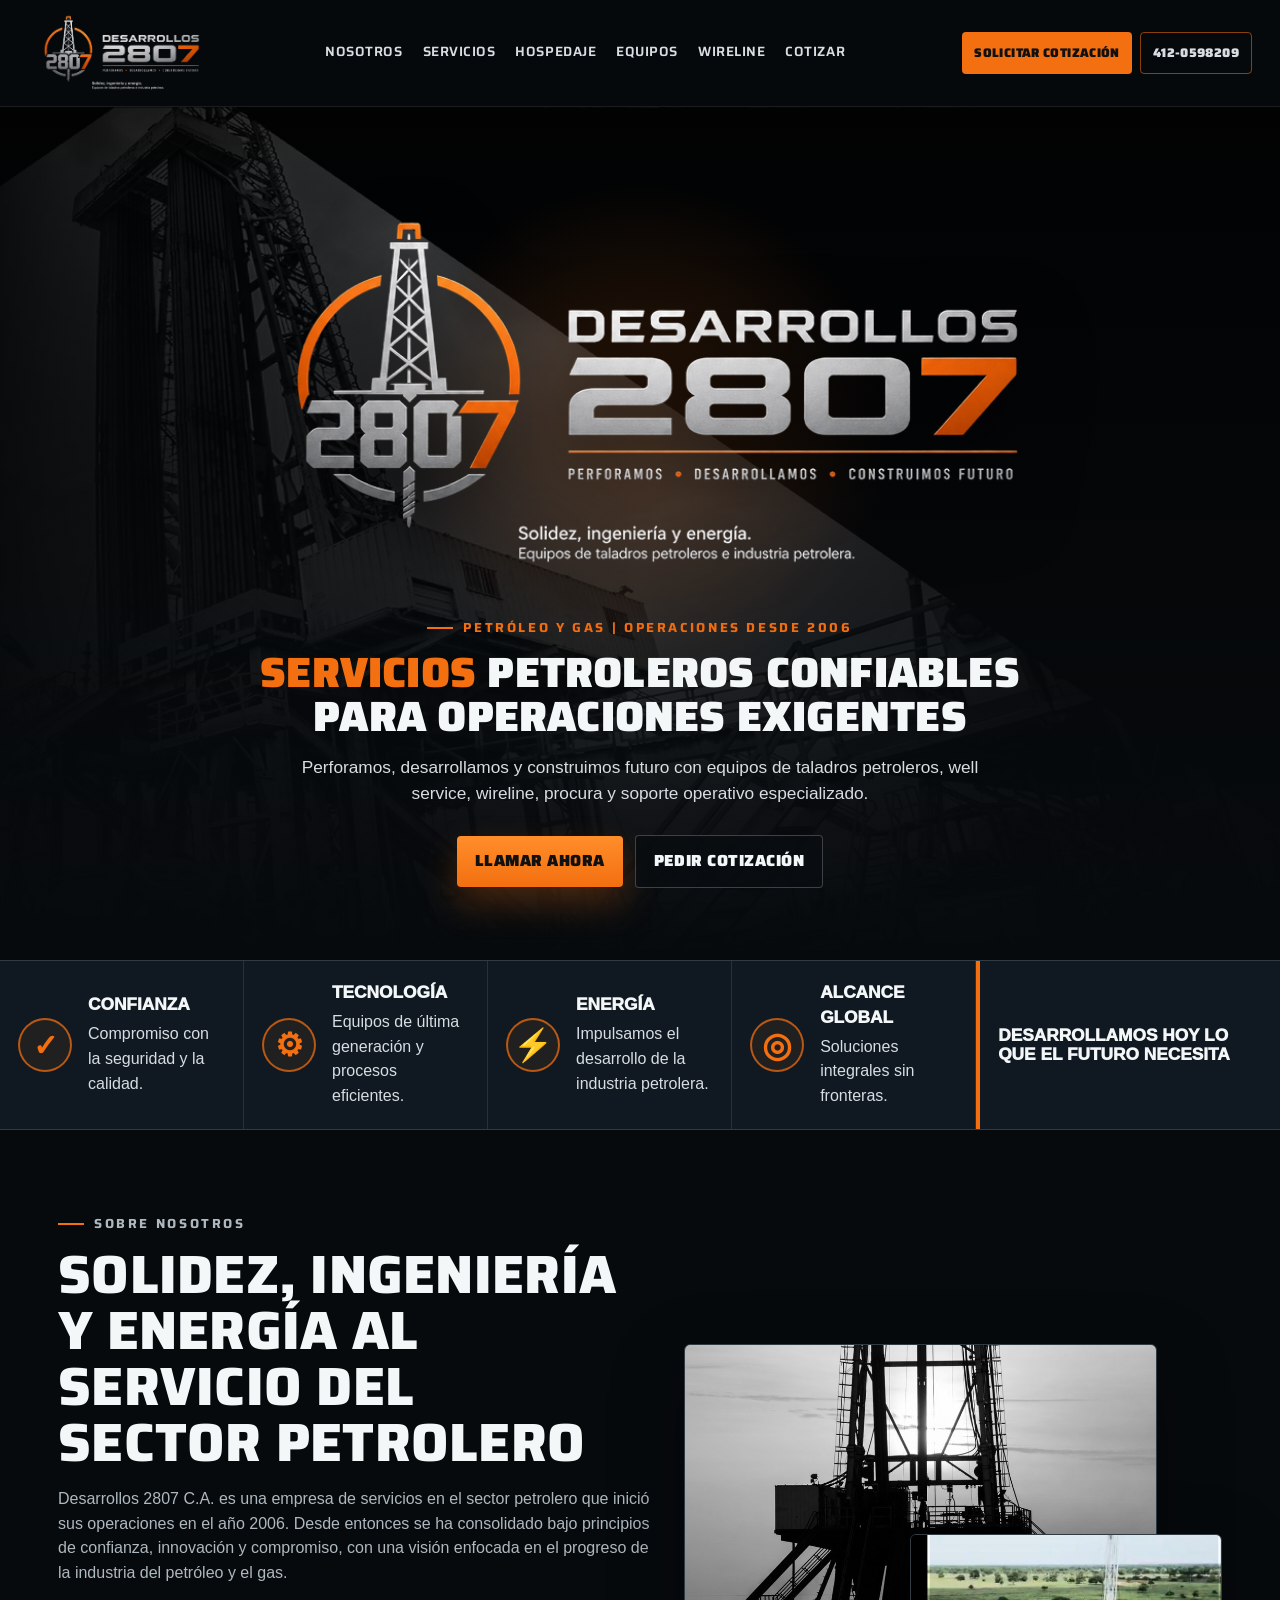
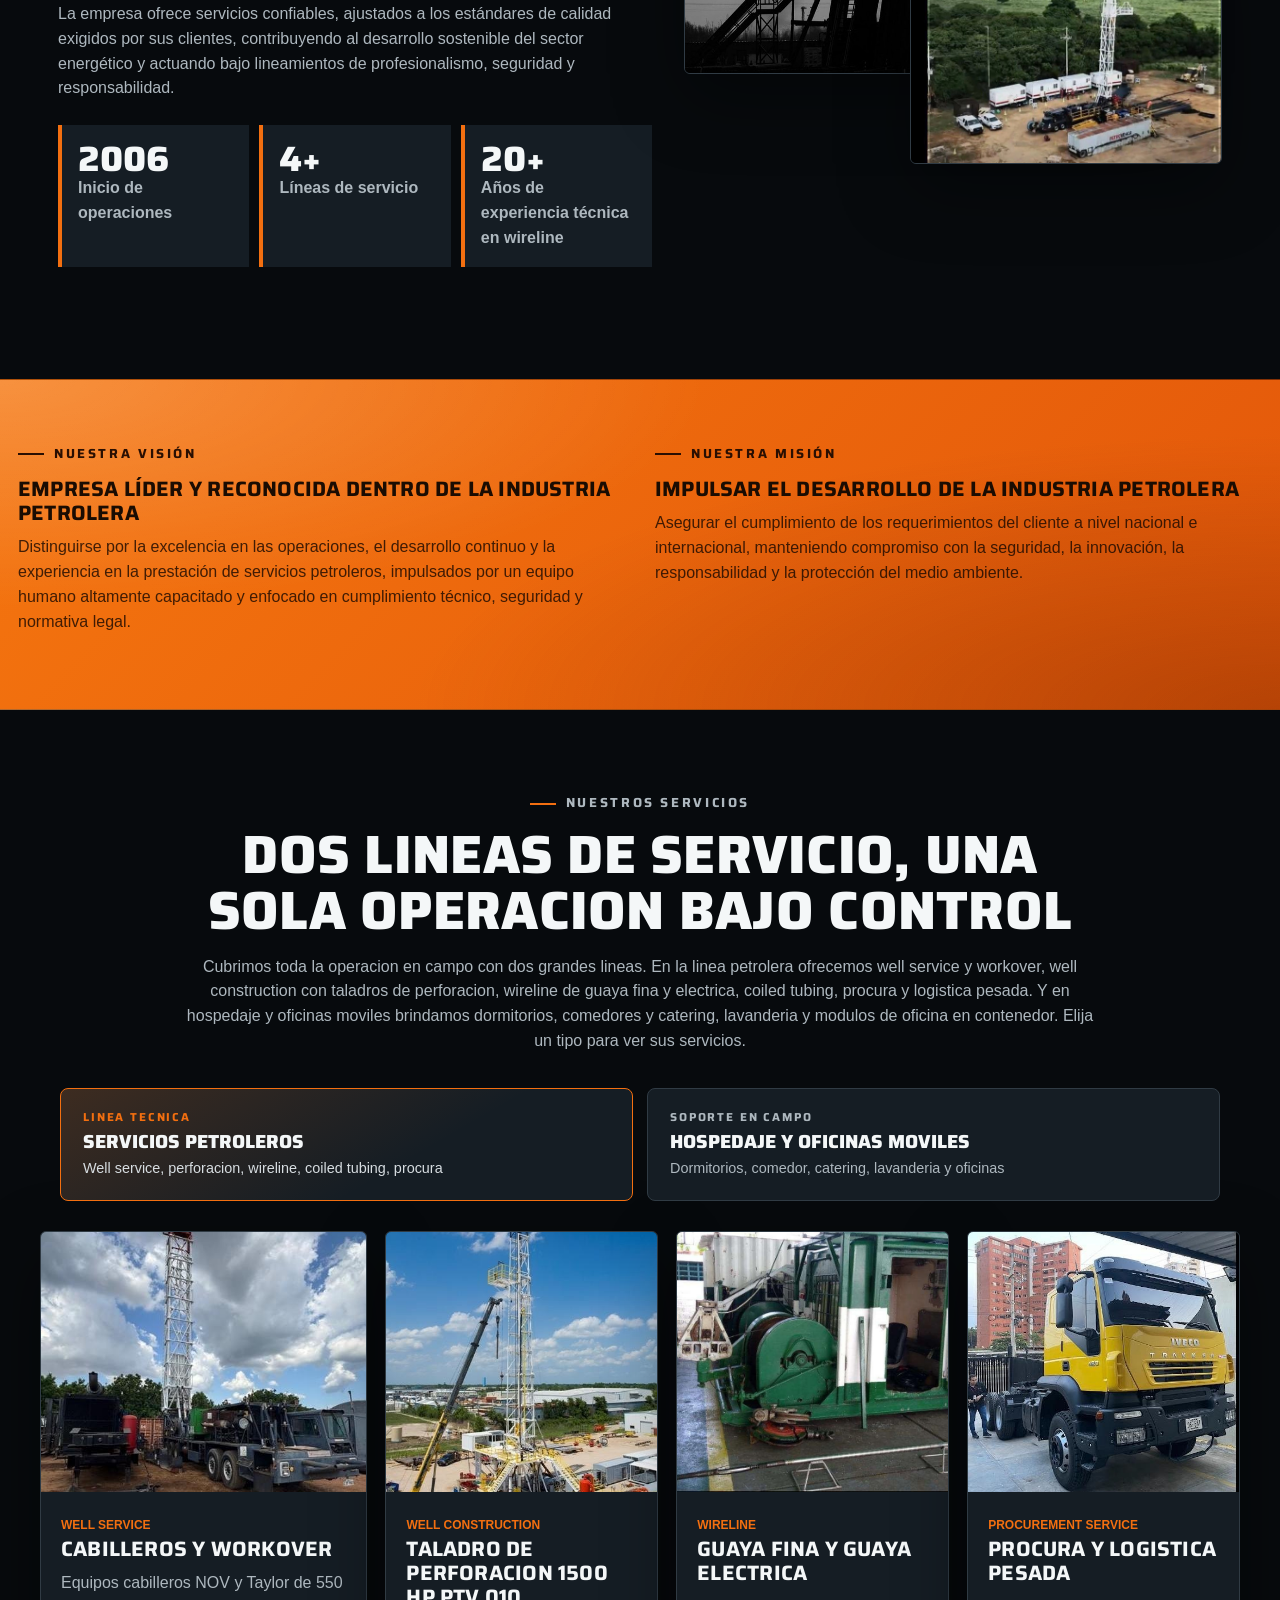
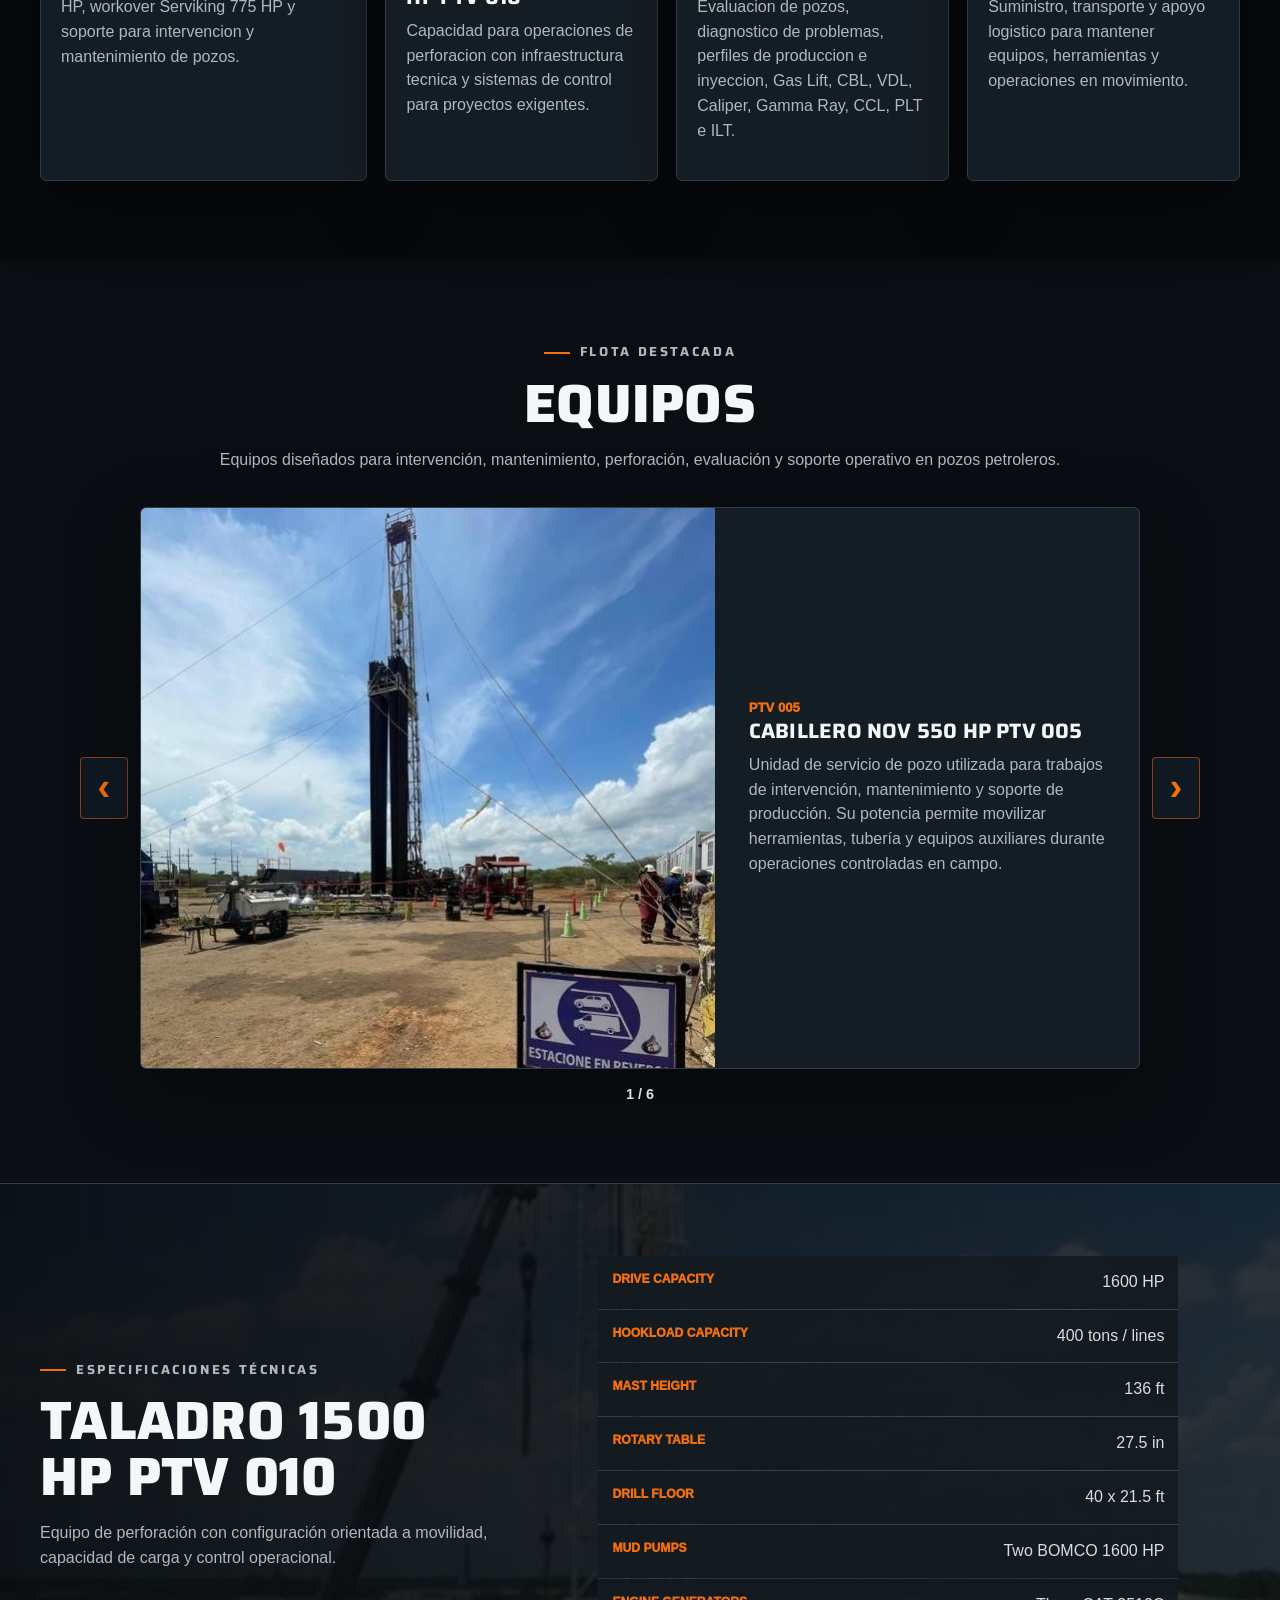
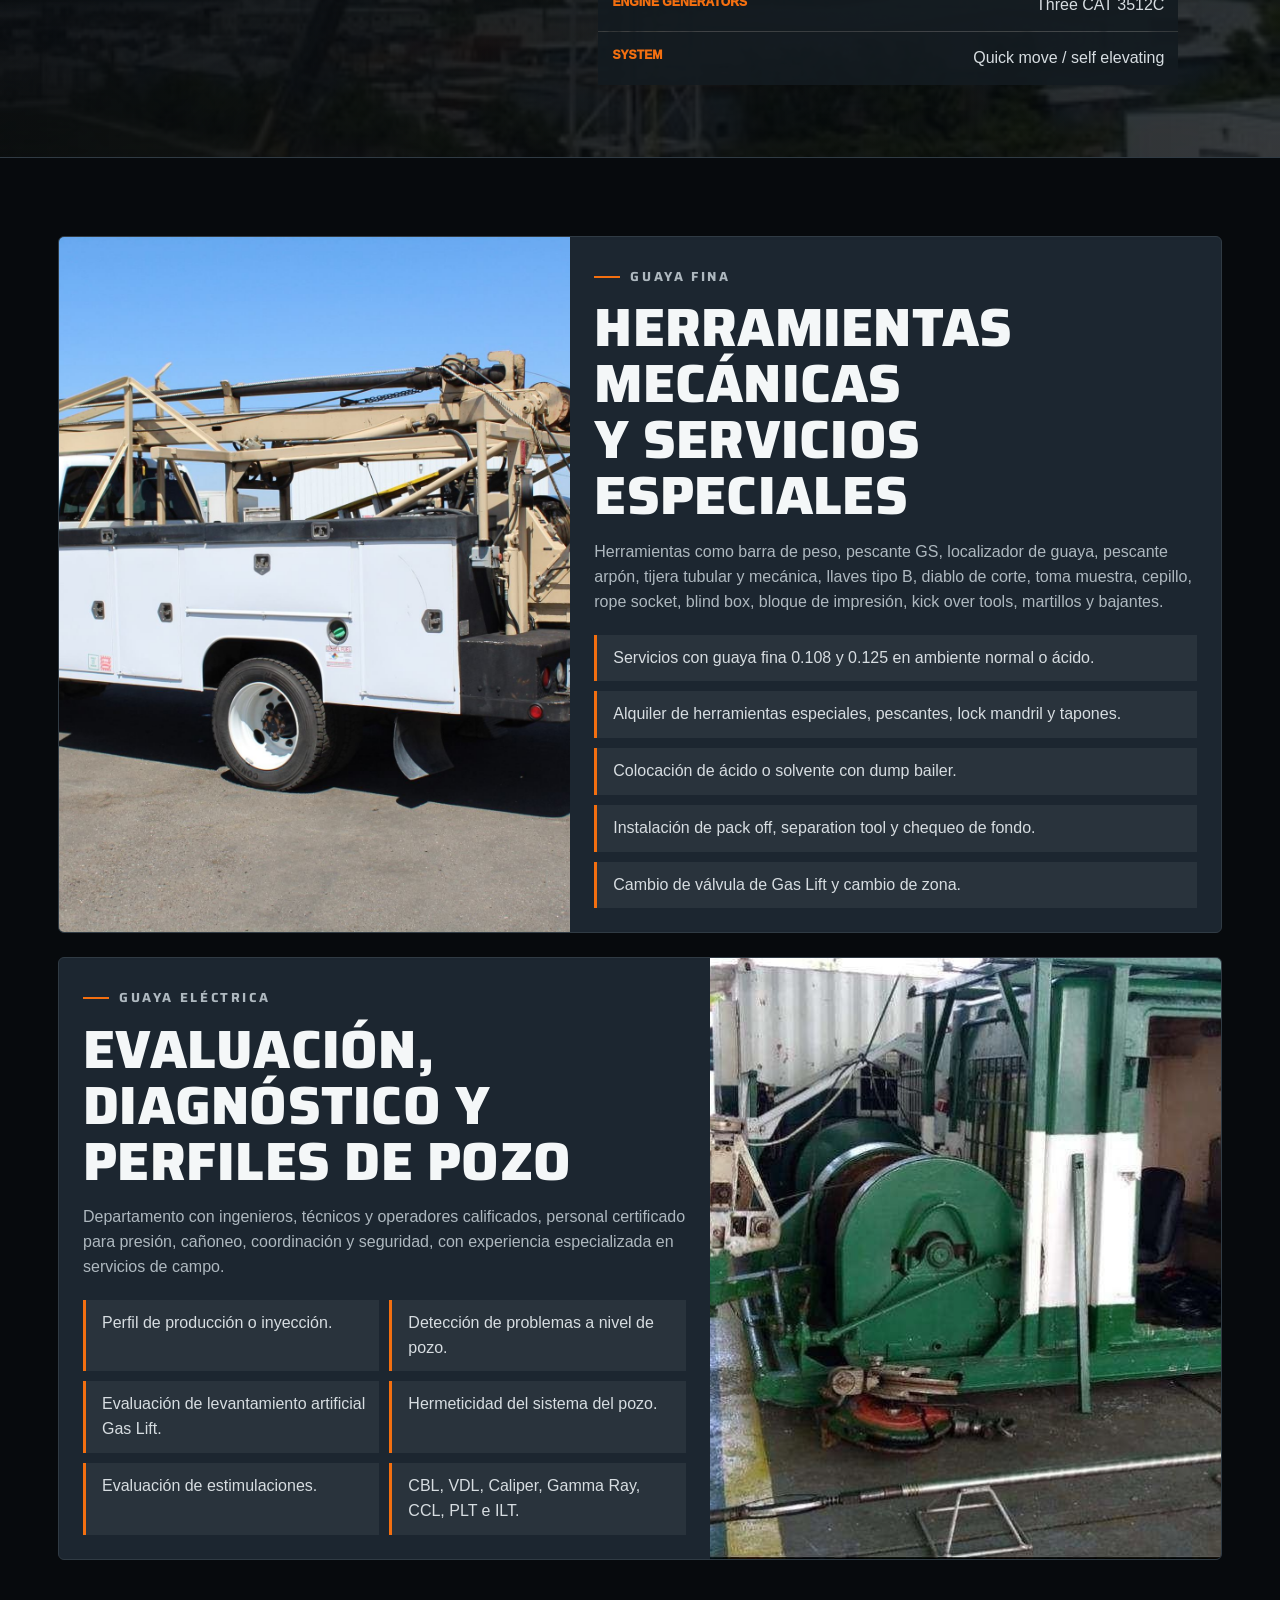
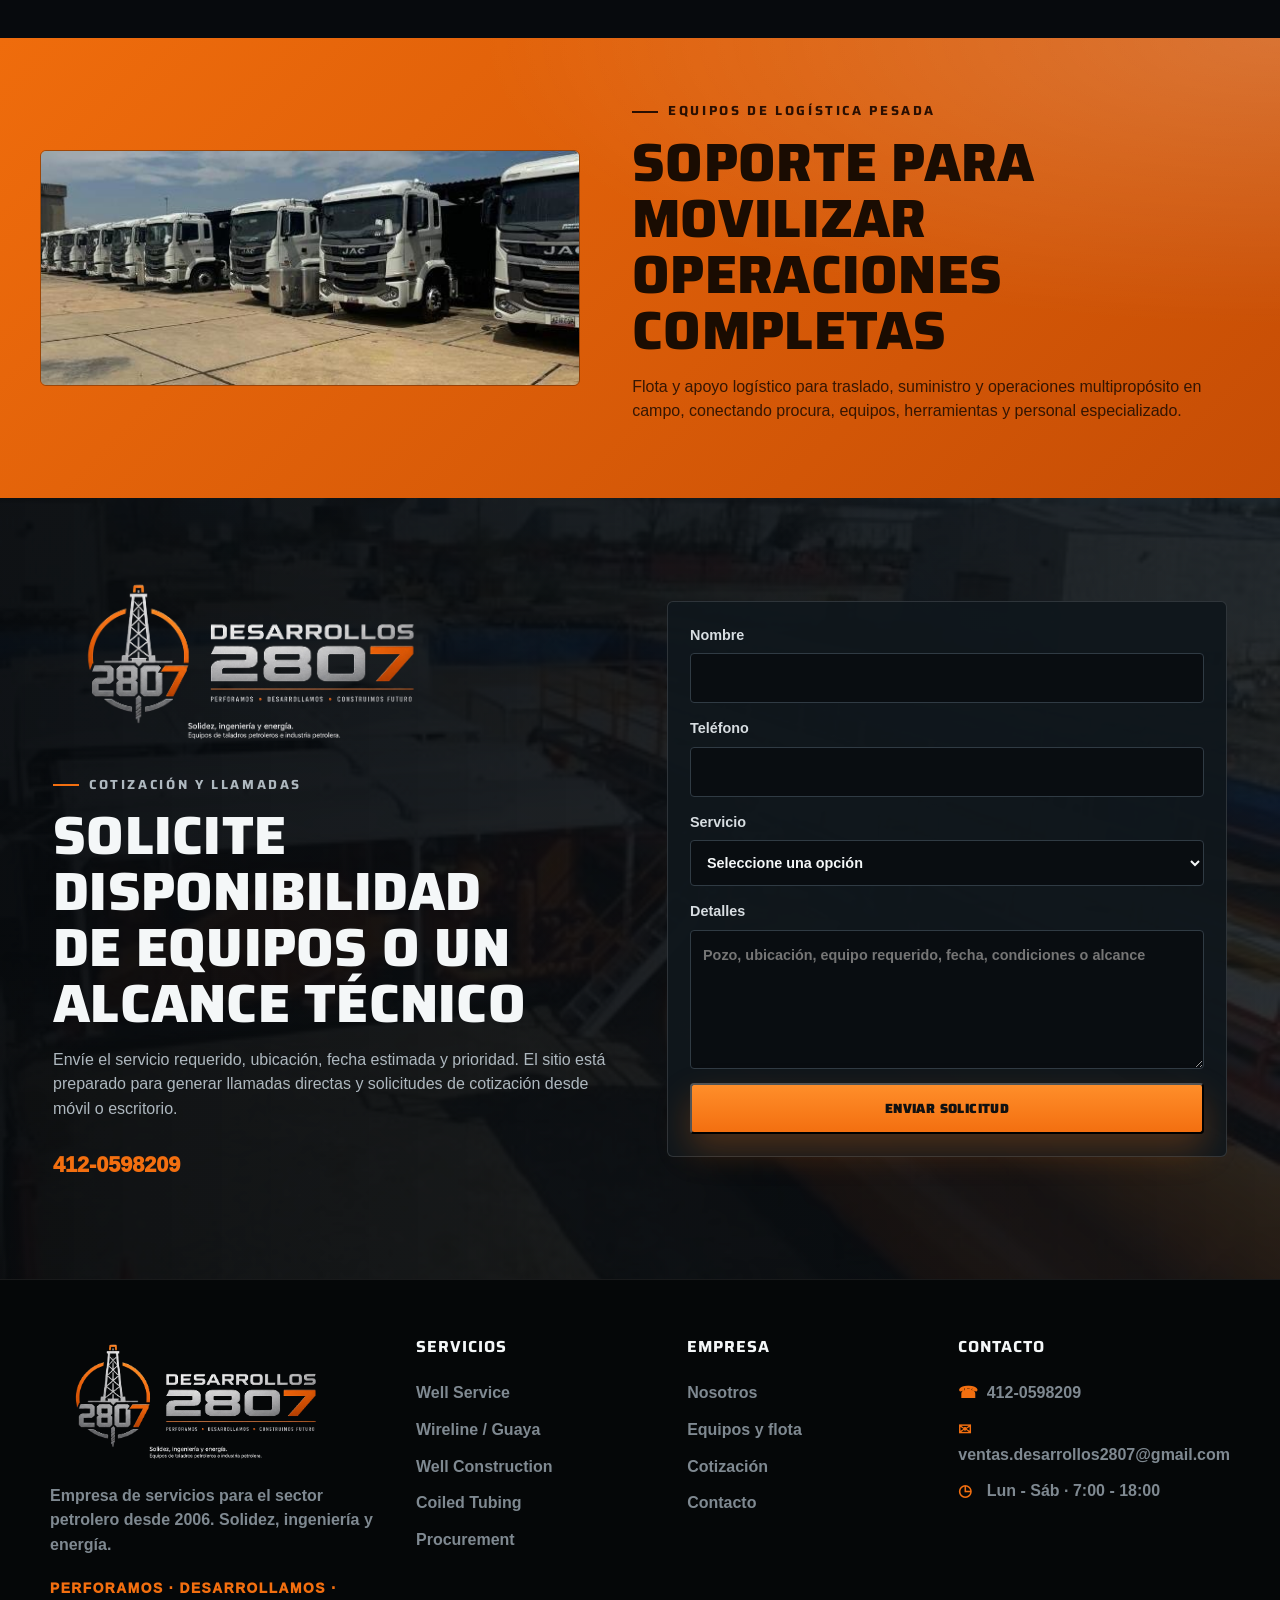
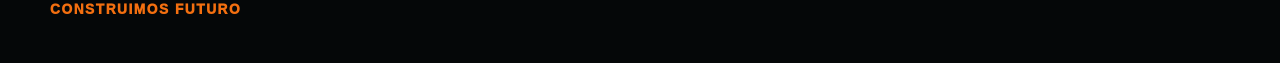
==== commit 5c2f4526: "Add files via upload" ====
--- a/index.html
+++ b/index.html
@@ -31,7 +31,7 @@
       </nav>
       <div class="header-actions">
         <a class="mini-action" href="#contacto">Solicitar cotización</a>
-        <a class="phone-action" href="tel:+14146078952">414-607-8952</a>
+        <a class="phone-action" href="tel:+584120598209">412-0598209</a>
       </div>
     </header>
 
@@ -47,7 +47,7 @@
             well service, wireline, procura y soporte operativo especializado.
           </p>
           <div class="hero-actions">
-            <a class="btn btn-primary" href="tel:+14146078952">Llamar ahora</a>
+            <a class="btn btn-primary" href="tel:+584120598209">Llamar ahora</a>
             <a class="btn btn-dark" href="#contacto">Pedir cotización</a>
           </div>
         </div>
@@ -365,9 +365,9 @@
             Envíe el servicio requerido, ubicación, fecha estimada y prioridad. El sitio está preparado
             para generar llamadas directas y solicitudes de cotización desde móvil o escritorio.
           </p>
-          <a class="quote-phone" href="tel:+14146078952">414-607-8952</a>
-        </div>
-        <form class="quote-form" data-whatsapp="584120598209">
+          <a class="quote-phone" href="tel:+584120598209">412-0598209</a>
+        </div>
+        <form class="quote-form" action="https://wa.me/584120598209" method="get" data-whatsapp="584120598209">
           <label>Nombre<input name="nombre" autocomplete="name" required /></label>
           <label>Teléfono<input name="telefono" type="tel" autocomplete="tel" required /></label>
           <label>Servicio
@@ -412,15 +412,14 @@
         </nav>
         <div class="footer-col footer-contact">
           <h3>Contacto</h3>
-          <a href="tel:+14146078952"><span>☎</span> 414-607-8952</a>
+          <a href="tel:+584120598209"><span>☎</span> 412-0598209</a>
           <a href="mailto:ventas.desarrollos2807@gmail.com"><span>✉</span> ventas.desarrollos2807@gmail.com</a>
           <p><span>◷</span> Lun - Sáb · 7:00 - 18:00</p>
         </div>
       </div>
     </footer>
 
-    <a class="mobile-call" href="tel:+14146078952">Llamar ahora</a>
-    <script src="script.js"></script>
+    <a class="mobile-call" href="tel:+584120598209">Llamar ahora</a>
+    <script src="script.js?v=2"></script>
   </body>
 </html>
-
